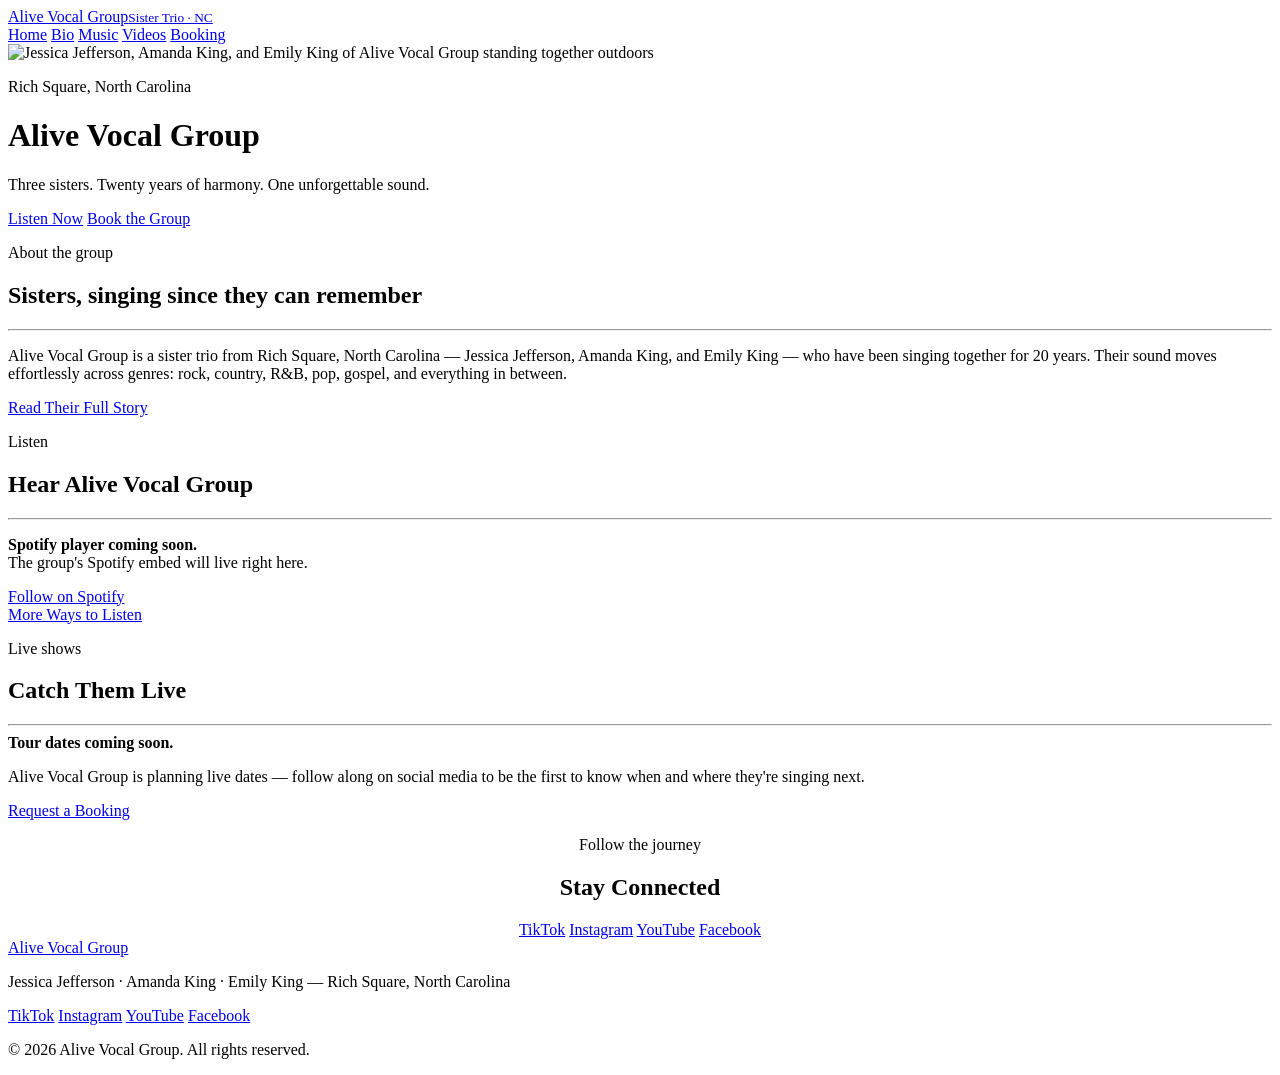
==== index.html @ 4a304983 "Initial site for Alive Vocal Group" ====
<!doctype html>
<html lang="en">
<head>
  <meta charset="utf-8" />
  <meta name="viewport" content="width=device-width, initial-scale=1, viewport-fit=cover" />
  <meta name="description" content="Alive Vocal Group — a sister trio from Rich Square, North Carolina. Jessica Jefferson, Amanda King, and Emily King. Rock, country, R&B, pop, gospel and more." />
  <meta name="theme-color" content="#17100c" />
  <link rel="icon" type="image/svg+xml" href="favicon.svg" />
  <title>Alive Vocal Group — Sister Trio | Rich Square, NC</title>
  <link rel="stylesheet" href="styles.css" />
</head>
<body>
  <header class="site-header">
    <div class="header-inner">
      <a class="brand" href="index.html">Alive Vocal Group<small>Sister Trio · NC</small></a>
      <nav class="main-nav" aria-label="Main">
        <a href="index.html" aria-current="page">Home</a>
        <a href="bio.html">Bio</a>
        <a href="music.html">Music</a>
        <a href="videos.html">Videos</a>
        <a href="contact.html">Booking</a>
      </nav>
    </div>
  </header>

  <main>
    <div class="hero">
      <img class="hero-photo" src="images/alive-vocal-group-1.jpg" alt="Jessica Jefferson, Amanda King, and Emily King of Alive Vocal Group standing together outdoors" />
      <div class="hero-content">
        <p class="kicker">Rich Square, North Carolina</p>
        <h1>Alive <span class="gold">Vocal Group</span></h1>
        <p class="tagline">Three sisters. Twenty years of harmony. One unforgettable sound.</p>
        <div class="btn-row">
          <a class="btn solid" href="music.html"><span class="dot"></span>Listen Now</a>
          <a class="btn" href="contact.html">Book the Group</a>
        </div>
      </div>
    </div>

    <section class="block">
      <div class="wrap">
        <p class="kicker">About the group</p>
        <h2 class="section-title">Sisters, singing since they can remember</h2>
        <hr class="divider" />
        <p class="lede">Alive Vocal Group is a sister trio from Rich Square, North Carolina — Jessica Jefferson, Amanda King, and Emily King — who have been singing together for 20 years. Their sound moves effortlessly across genres: rock, country, R&amp;B, pop, gospel, and everything in between.</p>
        <div class="btn-row">
          <a class="btn" href="bio.html">Read Their Full Story</a>
        </div>
      </div>
    </section>

    <section class="block">
      <div class="wrap">
        <p class="kicker">Listen</p>
        <h2 class="section-title">Hear Alive Vocal Group</h2>
        <hr class="divider" />
        <div class="embed-shell">
          <!-- SPOTIFY-EMBED: paste the Spotify artist/playlist iframe embed code here when the artist URL is available -->
          <p><strong style="color:var(--ink)">Spotify player coming soon.</strong><br />The group's Spotify embed will live right here.</p>
          <a class="btn solid" href="https://open.spotify.com/" target="_blank" rel="noopener">Follow on Spotify</a>
        </div>
        <div class="btn-row">
          <a class="btn ghost" href="music.html">More Ways to Listen</a>
        </div>
      </div>
    </section>

    <section class="block">
      <div class="wrap">
        <p class="kicker">Live shows</p>
        <h2 class="section-title">Catch Them Live</h2>
        <hr class="divider" />
        <div class="card">
          <p style="margin-top:0"><strong>Tour dates coming soon.</strong></p>
          <p class="lede" style="font-size:1rem">Alive Vocal Group is planning live dates — follow along on social media to be the first to know when and where they're singing next.</p>
          <div class="btn-row">
            <a class="btn" href="contact.html">Request a Booking</a>
          </div>
        </div>
      </div>
    </section>

    <section class="block">
      <div class="wrap" style="text-align:center">
        <p class="kicker">Follow the journey</p>
        <h2 class="section-title">Stay Connected</h2>
        <div class="btn-row" style="justify-content:center">
          <a class="btn" href="https://www.tiktok.com/@alivevocalgroup" target="_blank" rel="noopener">TikTok</a>
          <a class="btn" href="https://www.instagram.com/alivevocalgroup" target="_blank" rel="noopener">Instagram</a>
          <a class="btn" href="https://www.youtube.com/@alivevocalgroup" target="_blank" rel="noopener">YouTube</a>
          <a class="btn" href="https://www.facebook.com/alivevocalgroup" target="_blank" rel="noopener">Facebook</a>
        </div>
      </div>
    </section>
  </main>

  <footer class="site-footer">
    <div class="footer-inner">
      <a class="brand" href="index.html">Alive Vocal Group</a>
      <p>Jessica Jefferson · Amanda King · Emily King — Rich Square, North Carolina</p>
      <div class="btn-row">
        <a class="btn ghost" href="https://www.tiktok.com/@alivevocalgroup" target="_blank" rel="noopener">TikTok</a>
        <a class="btn ghost" href="https://www.instagram.com/alivevocalgroup" target="_blank" rel="noopener">Instagram</a>
        <a class="btn ghost" href="https://www.youtube.com/@alivevocalgroup" target="_blank" rel="noopener">YouTube</a>
        <a class="btn ghost" href="https://www.facebook.com/alivevocalgroup" target="_blank" rel="noopener">Facebook</a>
      </div>
      <p>© 2026 Alive Vocal Group. All rights reserved.</p>
    </div>
  </footer>
</body>
</html>
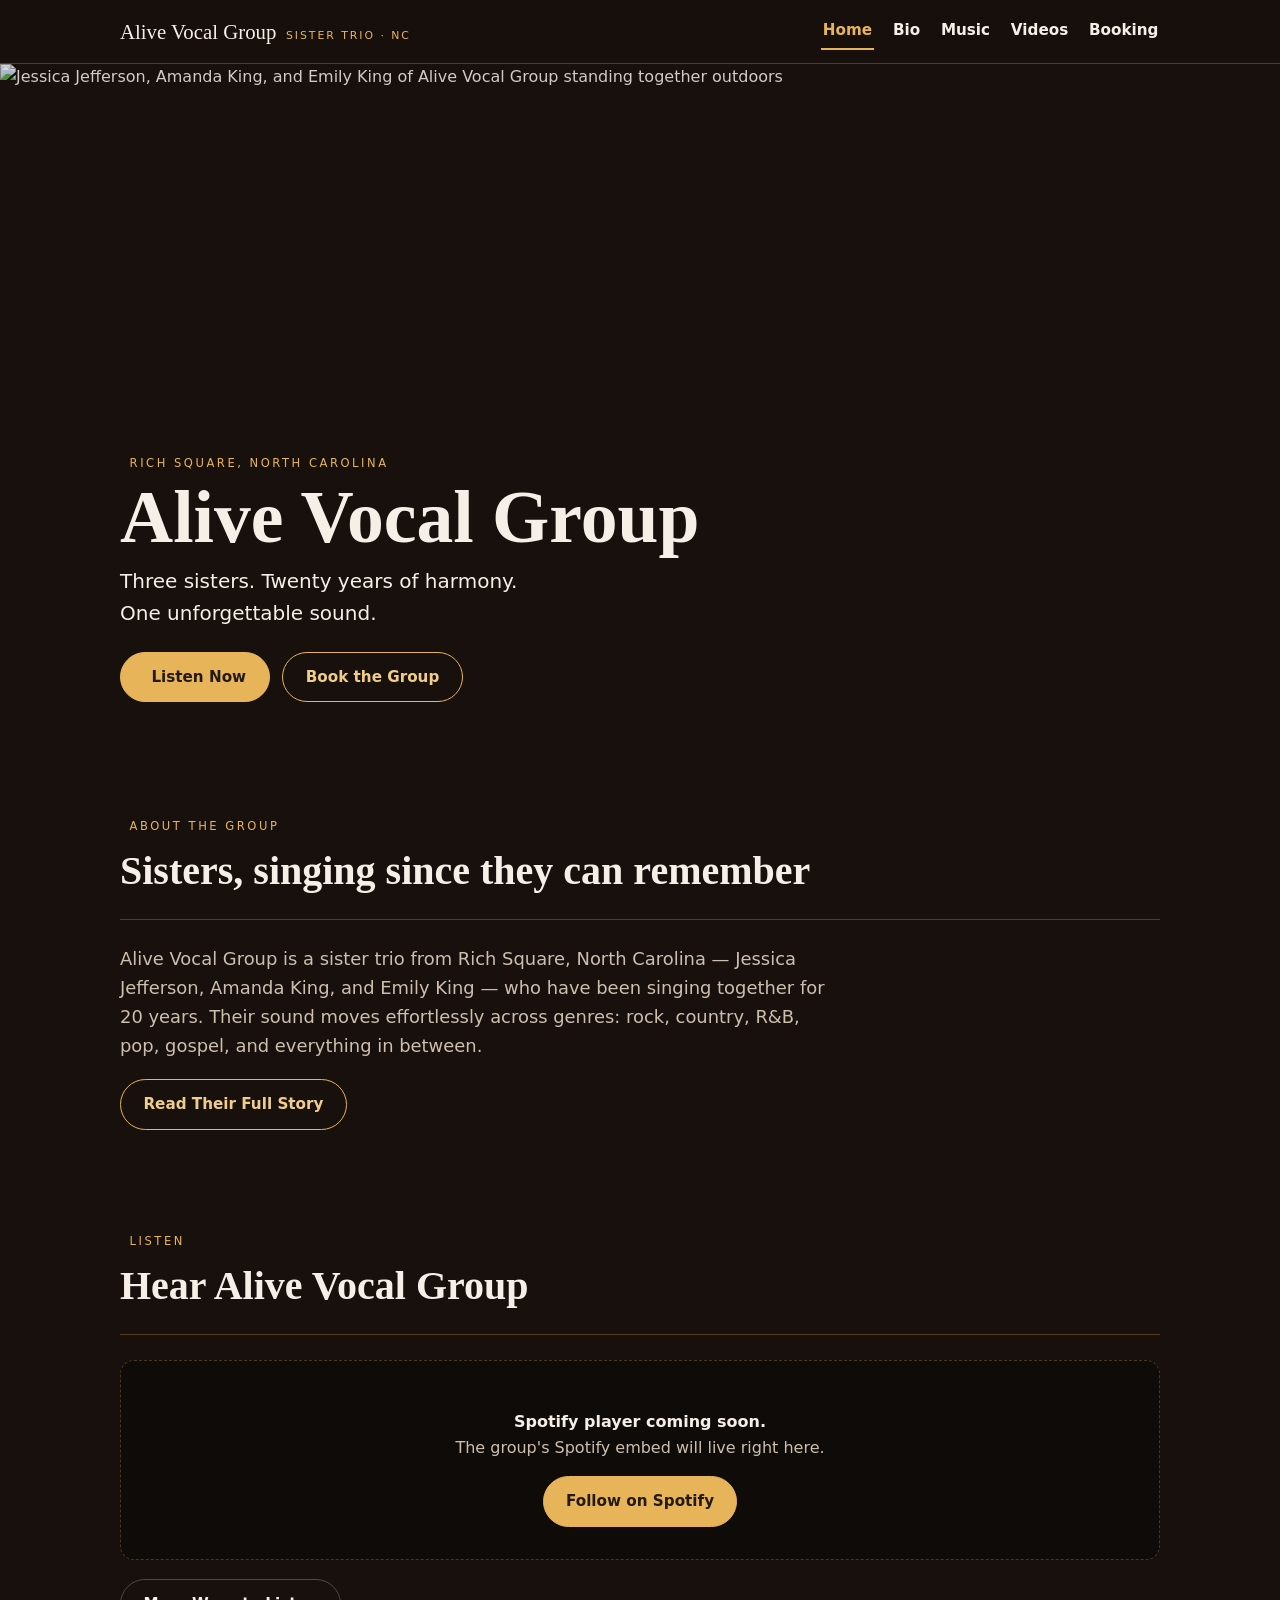
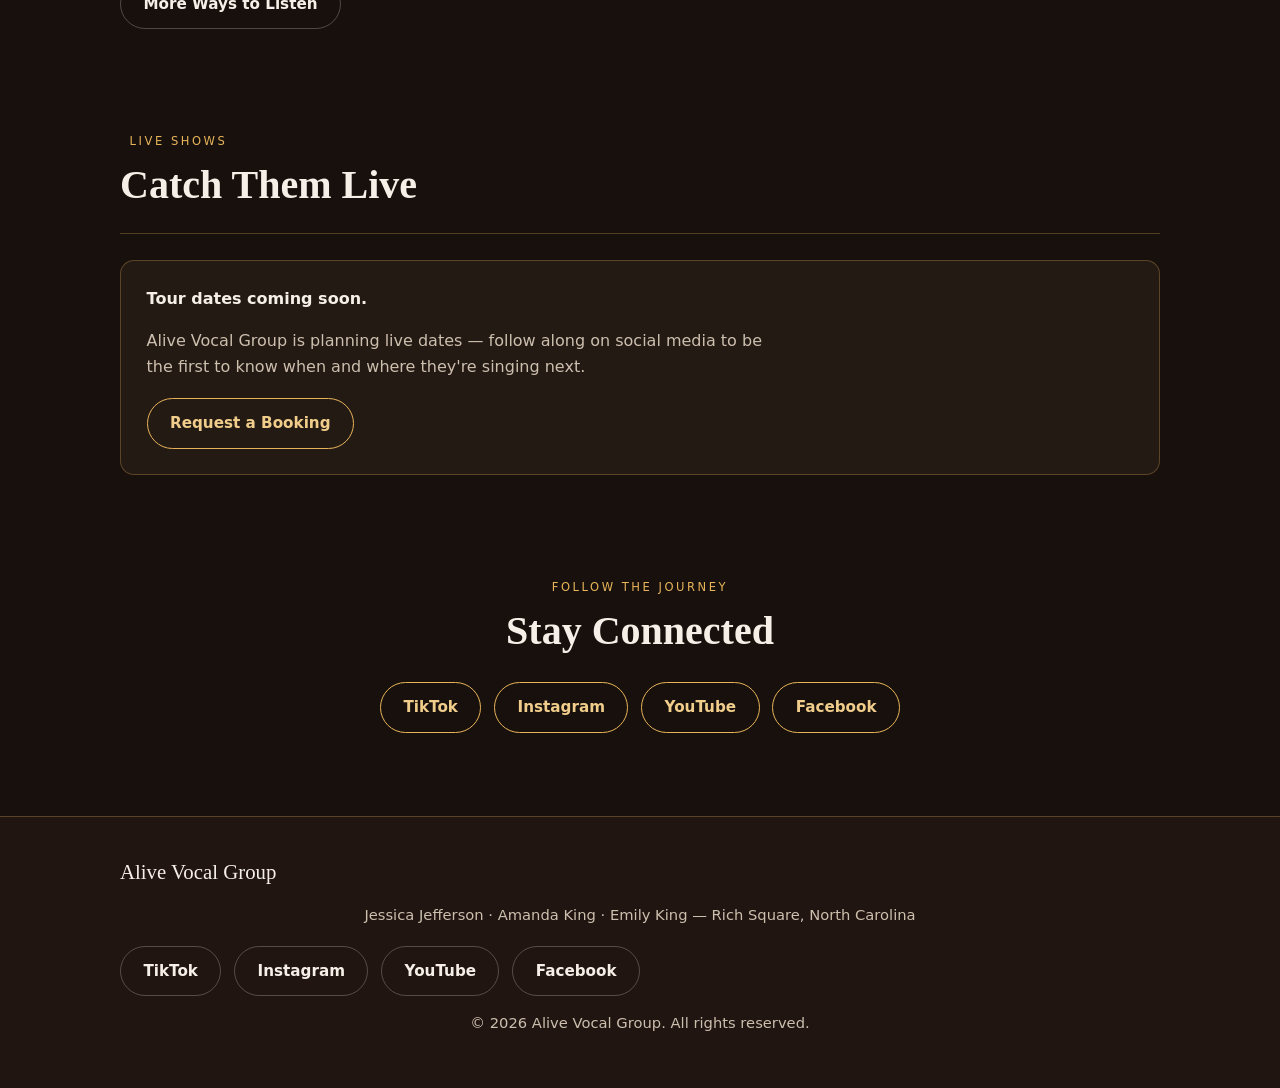
==== commit 2a693da8: "Point hero photo at uploaded file" ====
--- a/index.html
+++ b/index.html
@@ -25,7 +25,7 @@
 
   <main>
     <div class="hero">
-      <img class="hero-photo" src="images/alive-vocal-group-1.jpg" alt="Jessica Jefferson, Amanda King, and Emily King of Alive Vocal Group standing together outdoors" />
+      <img class="hero-photo" src="20251002_134854.jpg" alt="Jessica Jefferson, Amanda King, and Emily King of Alive Vocal Group standing together outdoors" />
       <div class="hero-content">
         <p class="kicker">Rich Square, North Carolina</p>
         <h1>Alive <span class="gold">Vocal Group</span></h1>
--- a/styles.css
+++ b/styles.css
@@ -0,0 +1,70 @@
+:root{
+  --bg:#17100c; --bg2:#201511; --ink:#f6efe7; --muted:#cdbfae;
+  --gold:#e8b45a; --gold-soft:#f0cd8a; --line:rgba(232,180,90,.28);
+  --card:#241a14; --serif:Georgia,'Times New Roman',serif;
+}
+*{box-sizing:border-box}
+html{scroll-behavior:smooth}
+body{
+  margin:0; background:var(--bg); color:var(--ink);
+  font-family:system-ui,-apple-system,'Segoe UI',Roboto,sans-serif;
+  line-height:1.6; -webkit-text-size-adjust:100%;
+}
+img{max-width:100%;display:block}
+a{color:var(--gold-soft)}
+.wrap{max-width:1080px;margin:0 auto;padding:0 20px}
+.block{padding:3.2rem 0}
+.kicker{color:var(--gold);letter-spacing:.22em;text-transform:uppercase;font-size:.72rem;margin:0 0.6rem}
+.section-title{font-family:var(--serif);font-size:clamp(1.7rem,3.4vw,2.5rem);margin:.2rem 0 1rem;font-weight:600}
+.page-title{font-family:var(--serif);font-size:clamp(2rem,4.5vw,3rem);margin:.2rem 0 1rem}
+.lede{color:var(--muted);font-size:1.12rem;max-width:62ch}
+.divider{border:0;border-top:1px solid var(--line);margin:0 0 1.6rem}
+.serif{font-family:var(--serif)}
+
+.site-header{position:sticky;top:0;z-index:50;background:rgba(23,16,12,.92);backdrop-filter:blur(8px);border-bottom:1px solid var(--line)}
+.header-inner{max-width:1080px;margin:0 auto;padding:.8rem 20px;display:flex;align-items:center;justify-content:space-between;gap:1rem;flex-wrap:wrap}
+.brand{font-family:var(--serif);font-size:1.3rem;color:var(--ink);text-decoration:none;display:flex;align-items:baseline;gap:.6rem}
+.brand small{font-family:system-ui,sans-serif;font-size:.68rem;letter-spacing:.18em;text-transform:uppercase;color:var(--gold)}
+.main-nav{display:flex;gap:1.1rem;flex-wrap:wrap}
+.main-nav a{color:var(--ink);text-decoration:none;font-weight:600;font-size:.95rem;padding:.35rem.1rem;border-bottom:2px solid transparent}
+.main-nav a[aria-current="page"]{color:var(--gold);border-bottom-color:var(--gold)}
+.main-nav a:hover{color:var(--gold)}
+
+.hero{position:relative;min-height:78vh;display:flex;align-items:flex-end;overflow:hidden}
+.hero-photo{position:absolute;inset:0;width:100%;height:100%;object-fit:cover}
+.hero::after{content:"";position:absolute;inset:0;background:linear-gradient(180deg,rgba(23,16,12,.15) 0%,rgba(23,16,12,.55) 55%,var(--bg) 100%)}
+.hero-content{position:relative;z-index:1;max-width:1080px;margin:0 auto;padding:4rem 20px;width:100%}
+.hero h1{font-family:var(--serif);font-size:clamp(2.6rem,7vw,4.6rem);margin:.4rem 0;line-height:1.05}
+.hero h1.gold{color:var(--gold)}
+.tagline{font-size:1.25rem;color:var(--ink);max-width:34ch;margin:.6rem 0 1.4rem}
+
+.btn-row{display:flex;gap:.8rem;flex-wrap:wrap;margin-top:1.2rem}
+.btn{display:inline-flex;align-items:center;gap:.5rem;padding:.75rem 1.4rem;border-radius:999px;border:1px solid var(--gold);color:var(--gold-soft);text-decoration:none;font-weight:700;background:transparent;cursor:pointer;font-size:.95rem}
+.btn:hover{background:rgba(232,180,90,.12)}
+.btn.solid{background:var(--gold);color:#241a14;border-color:var(--gold)}
+.btn.solid:hover{background:var(--gold-soft)}
+.btn.ghost{border-color:rgba(246,239,231,.25);color:var(--ink)}
+.btn.dot{width:.55em;height:.55em;border-radius:50%;background:#b3261e;display:inline-block}
+
+.card{background:var(--card);border:1px solid var(--line);border-radius:14px;padding:1.6rem}
+.embed-shell{background:#0f0b09;border:1px dashed var(--line);border-radius:14px;padding:2rem;text-align:center;color:var(--muted)}
+.grid-2{display:grid;grid-template-columns:1fr 1fr;gap:1.6rem}
+.grid-3{display:grid;grid-template-columns:repeat(3,1fr);gap:1.2rem}
+@media (max-width:760px){.grid-2,.grid-3{grid-template-columns:1fr}}
+
+.photo-frame img{border-radius:14px;border:1px solid var(--line);width:100%}
+.photo-frame figcaption{color:var(--muted);font-size:.85rem;text-align:center;padding:.6rem 0 0}
+.video-slot{aspect-ratio:16/9;background:#0f0b09;border:1px dashed var(--line);border-radius:14px;display:flex;align-items:center;justify-content:center;overflow:hidden}
+.video-slot.soon{text-align:center;color:var(--muted);padding:1rem;display:flex;flex-direction:column;gap:.4rem;align-items:center}
+.video-slot.note{font-size:2rem;color:var(--gold)}
+
+.booking{display:grid;gap:1rem}
+.field{display:grid;gap:.35rem}
+.field label{font-weight:700;font-size:.9rem}
+.field input,.field select,.field textarea{background:#0f0b09;border:1px solid var(--line);border-radius:10px;color:var(--ink);padding:.7rem.9rem;font-size:1rem;width:100%}
+.field textarea{min-height:130px;resize:vertical}
+.form-note{color:var(--muted);font-size:.88rem}
+
+.site-footer{border-top:1px solid var(--line);background:var(--bg2);margin-top:2rem}
+.footer-inner{max-width:1080px;margin:0 auto;padding:2.4rem 20px;text-align:center;color:var(--muted);font-size:.92rem}
+.footer-inner.brand{justify-content:center;margin-bottom:.4rem}
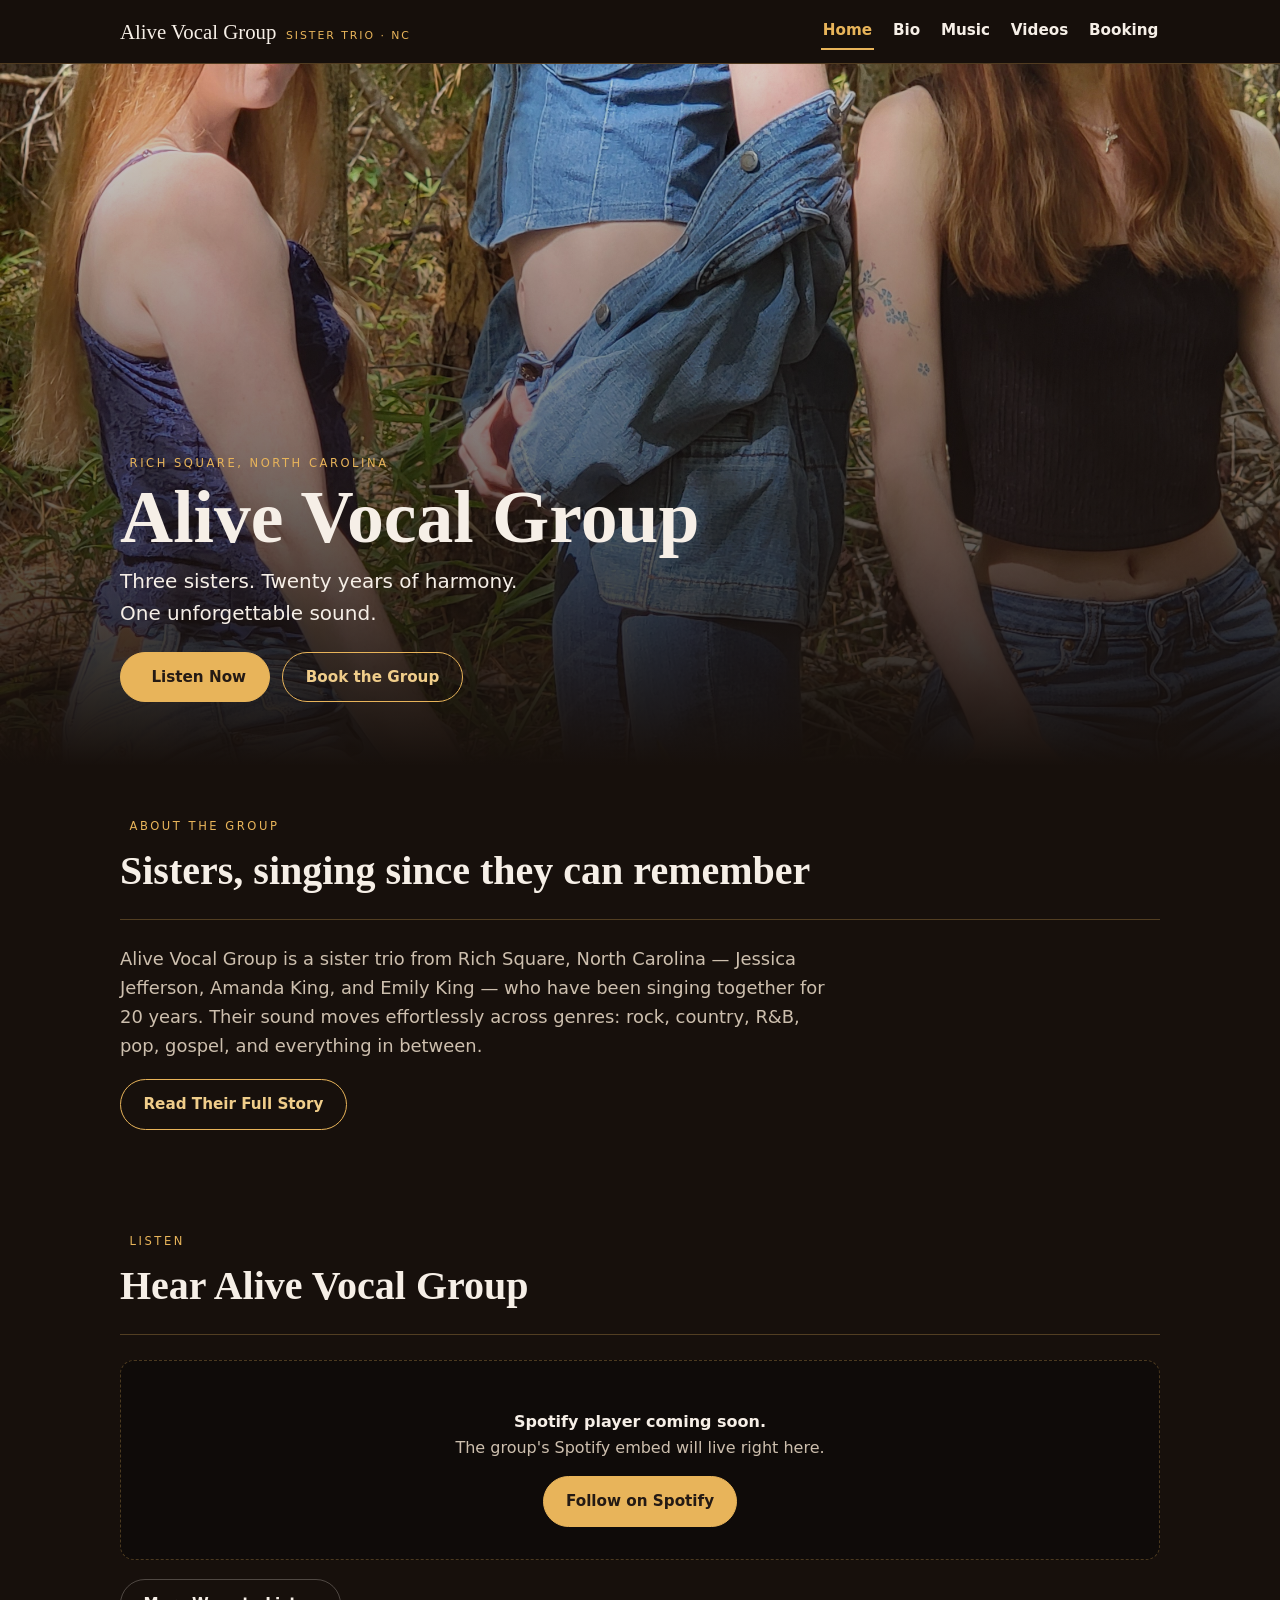
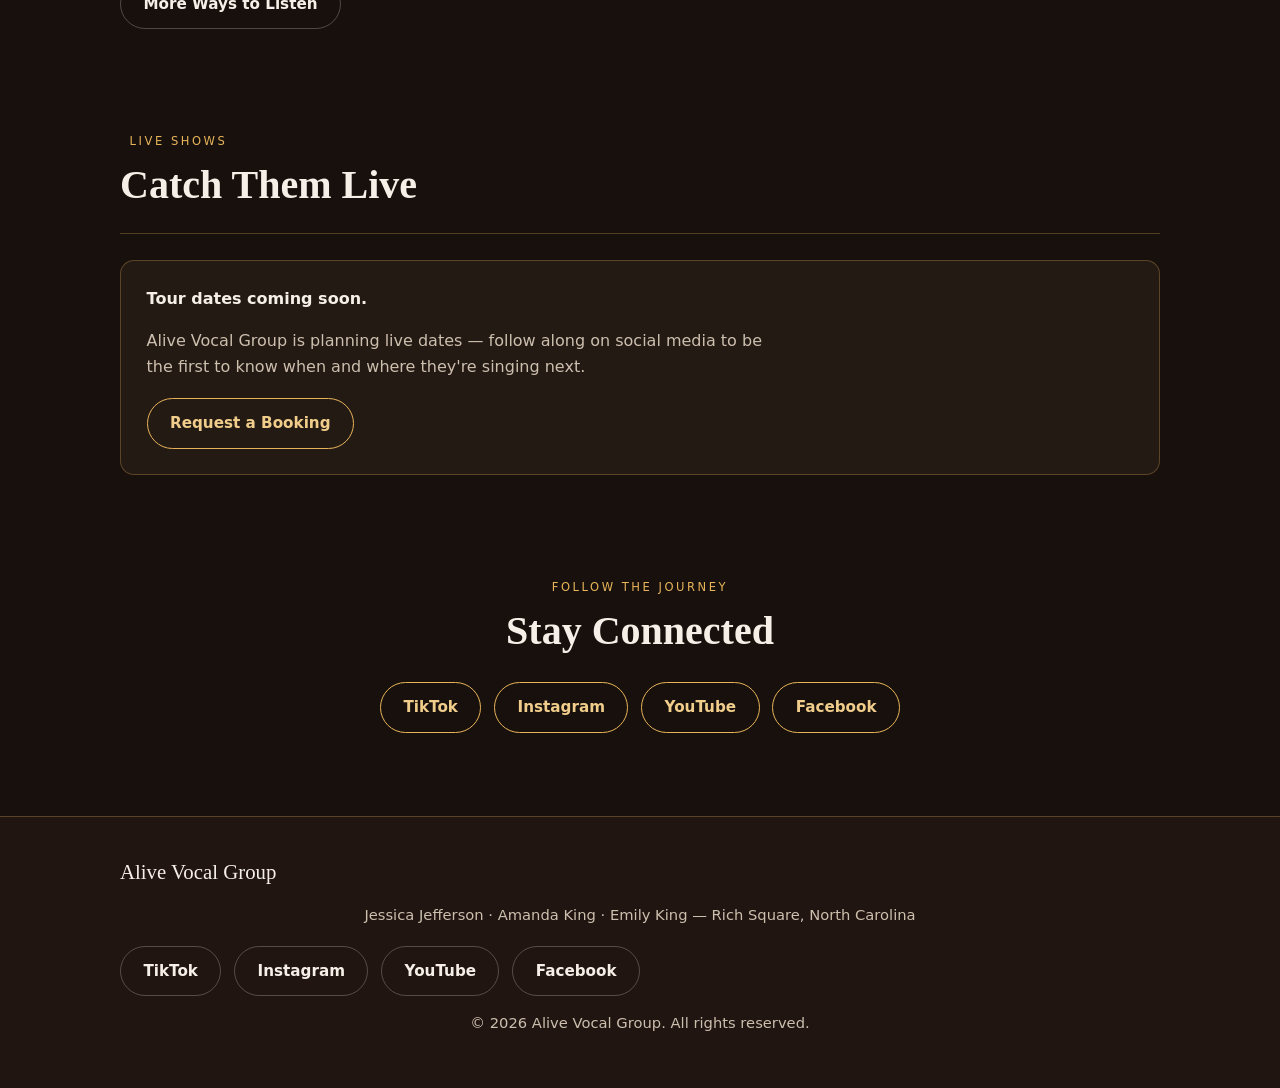
==== commit 636b0d79: "Use the working photo for the hero" ====
--- a/index.html
+++ b/index.html
@@ -25,7 +25,7 @@
 
   <main>
     <div class="hero">
-      <img class="hero-photo" src="20251002_134854.jpg" alt="Jessica Jefferson, Amanda King, and Emily King of Alive Vocal Group standing together outdoors" />
+      <img class="hero-photo" src="20251002_135646.jpg" alt="Jessica Jefferson, Amanda King, and Emily King of Alive Vocal Group standing together outdoors" />
       <div class="hero-content">
         <p class="kicker">Rich Square, North Carolina</p>
         <h1>Alive <span class="gold">Vocal Group</span></h1>
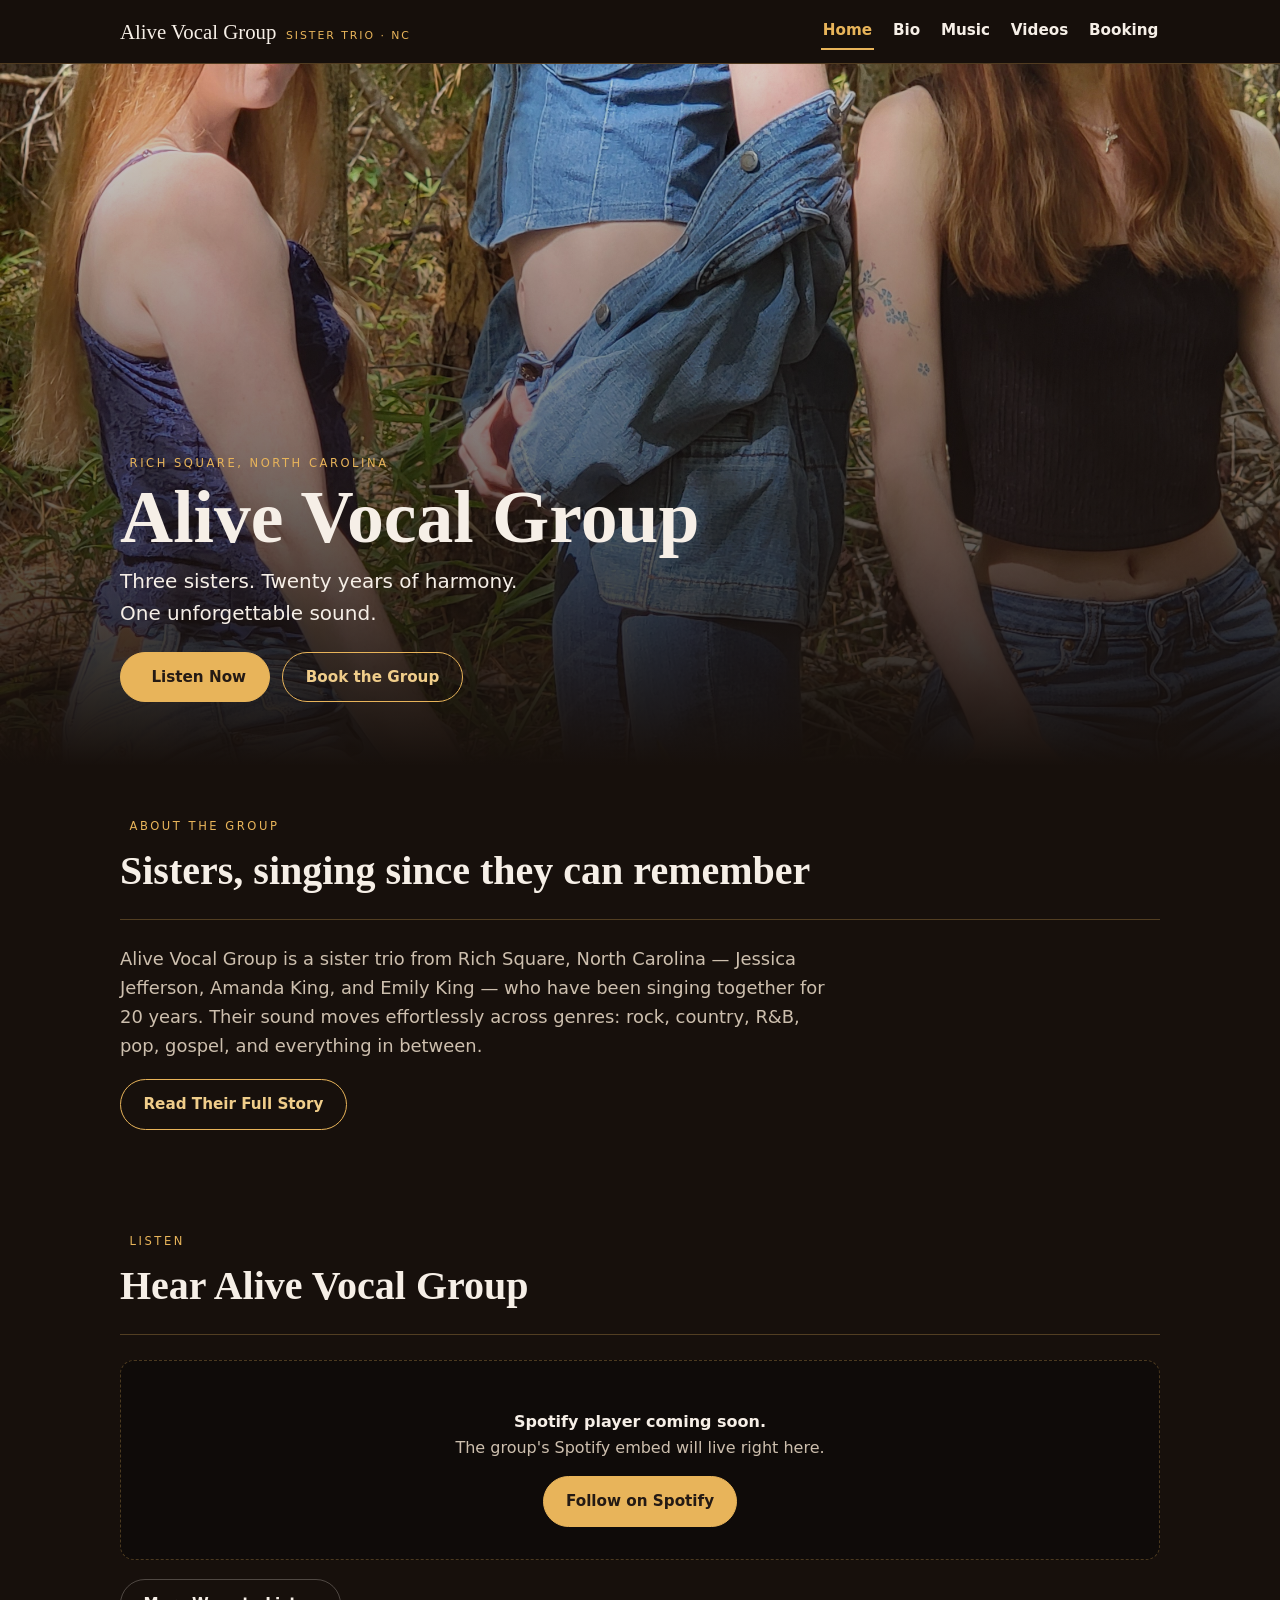
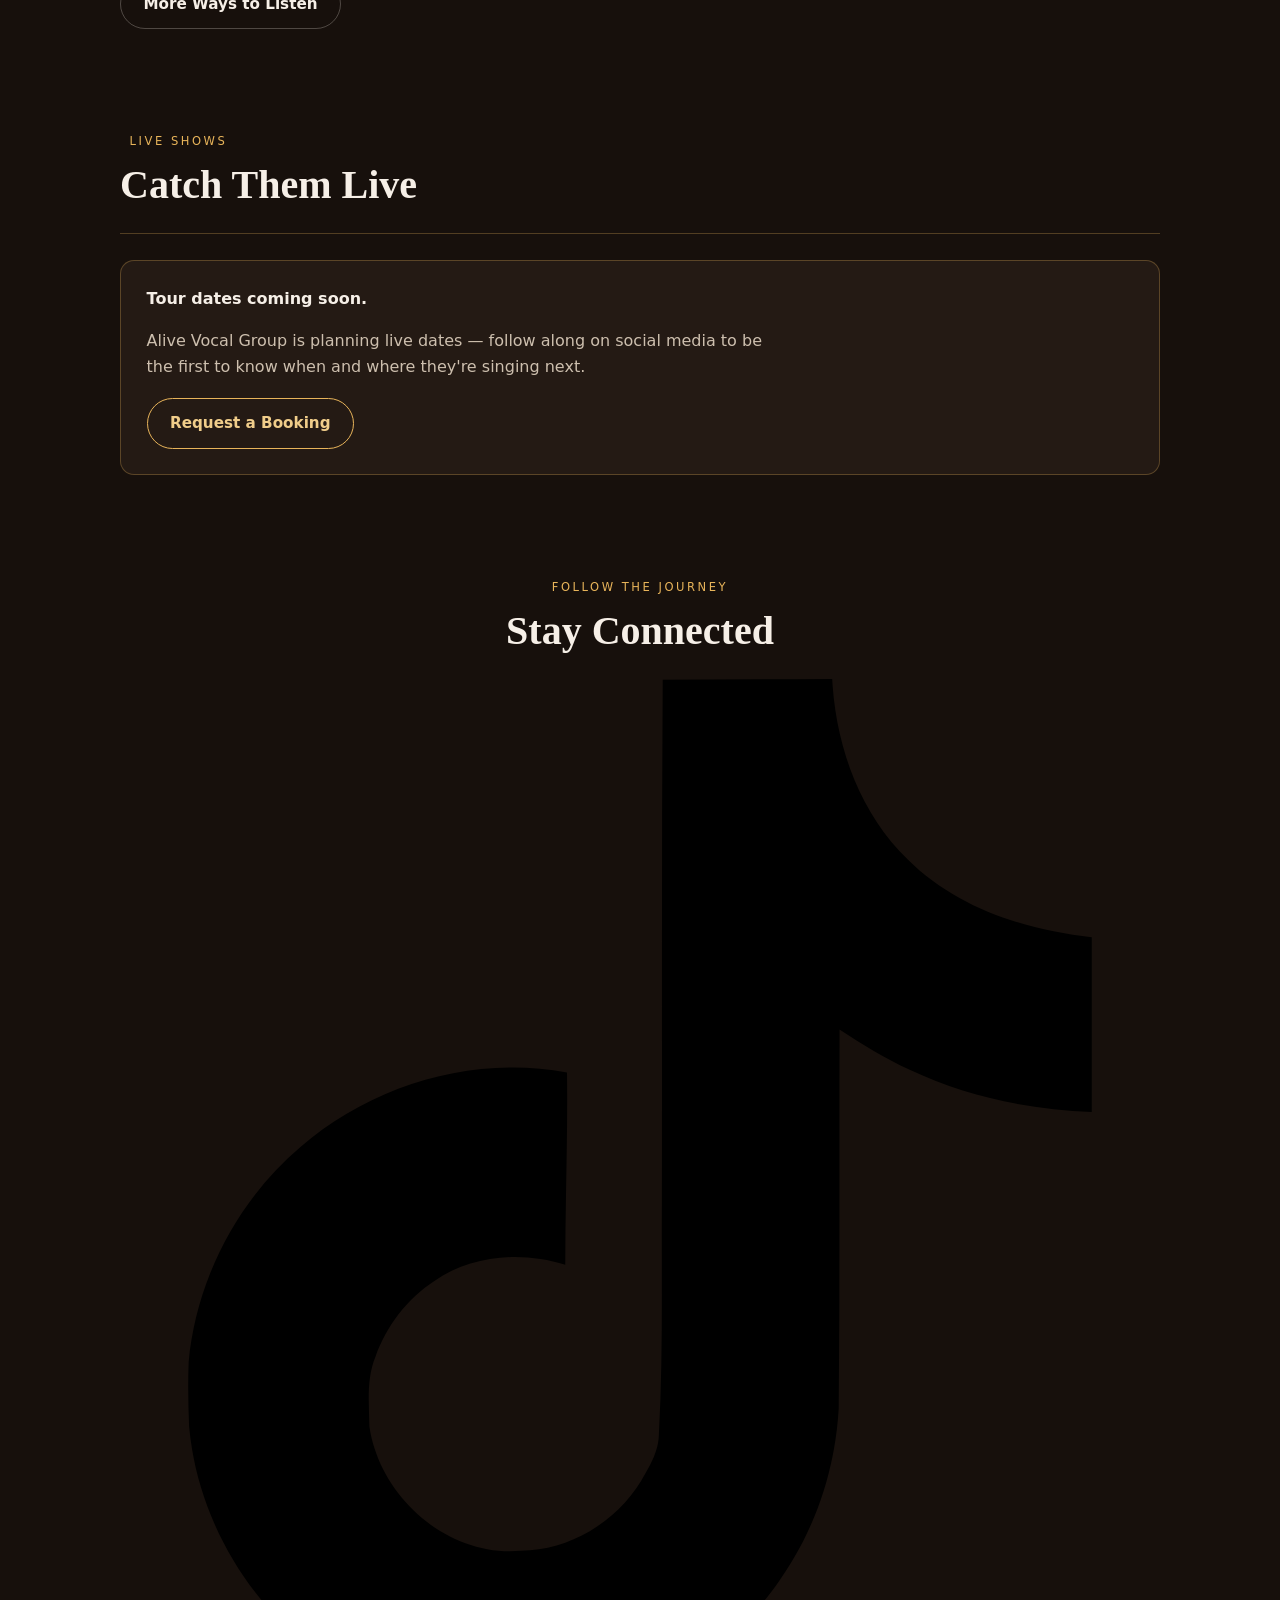
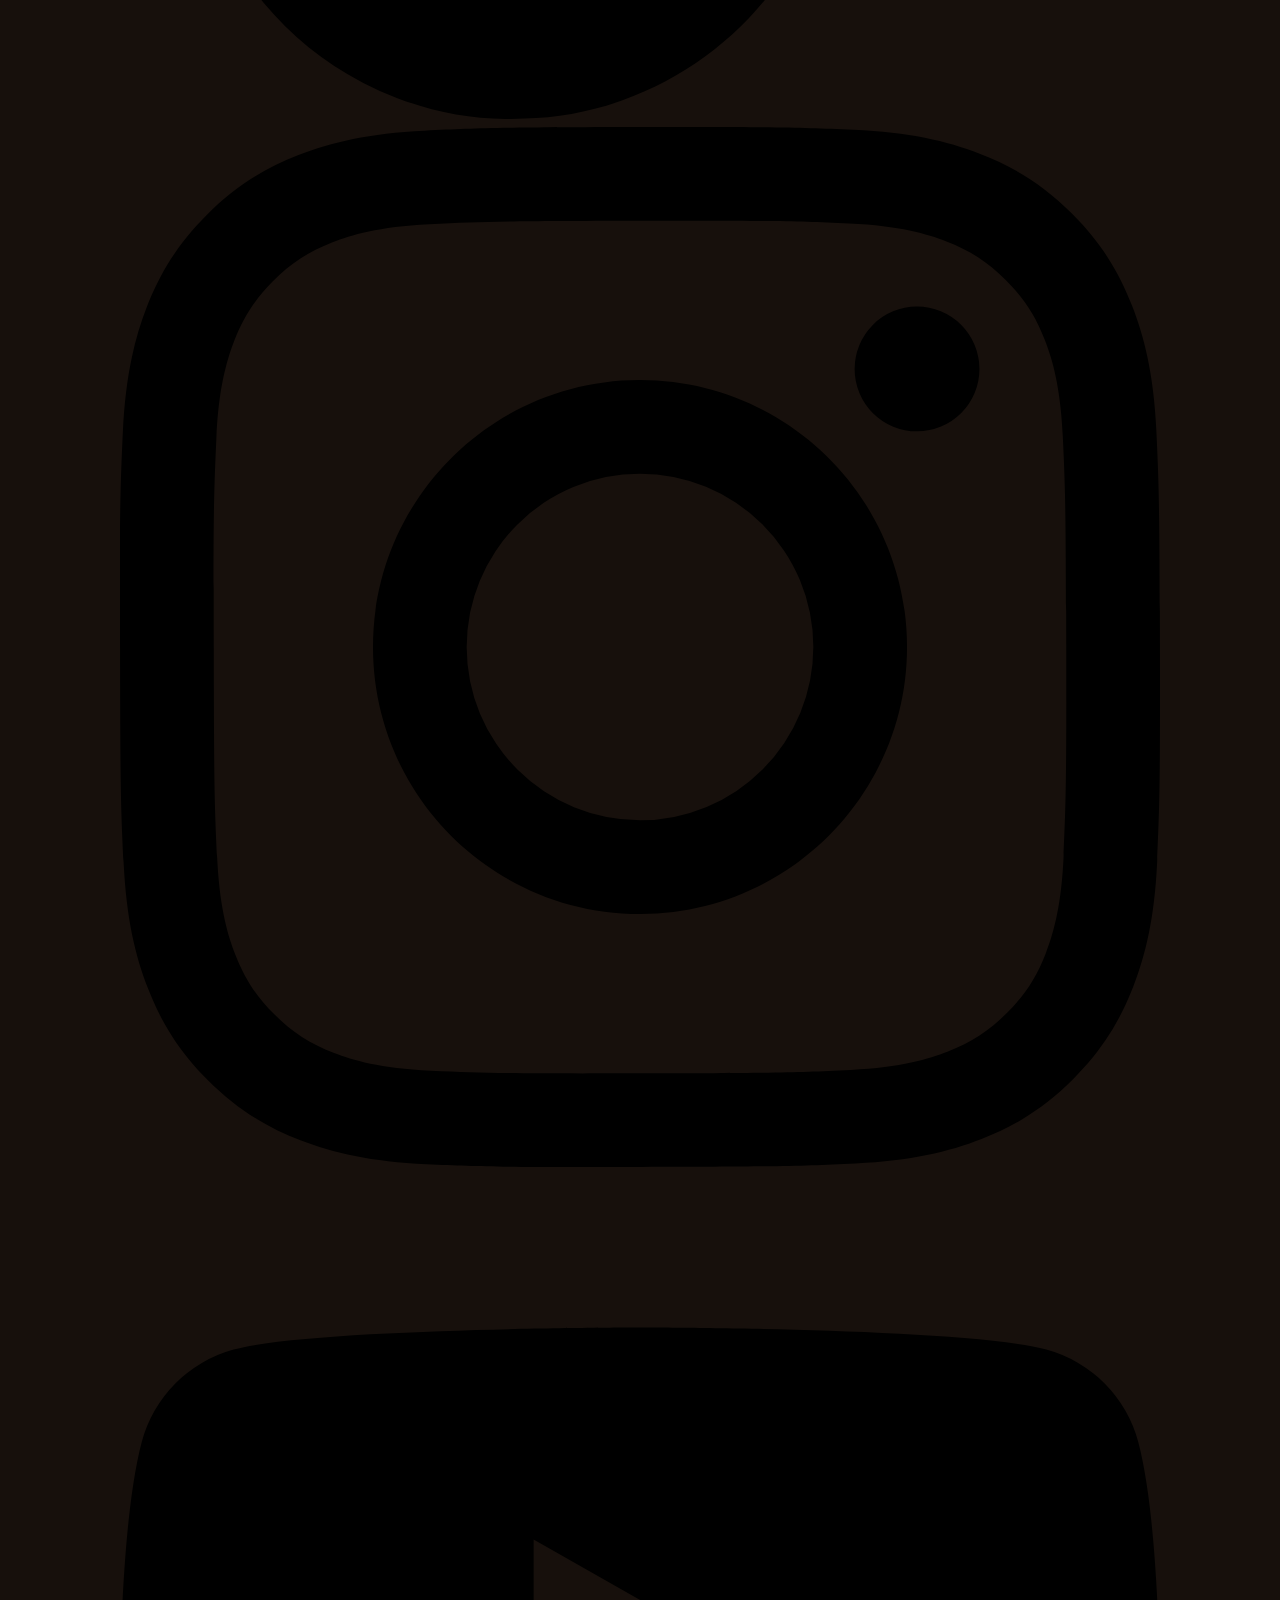
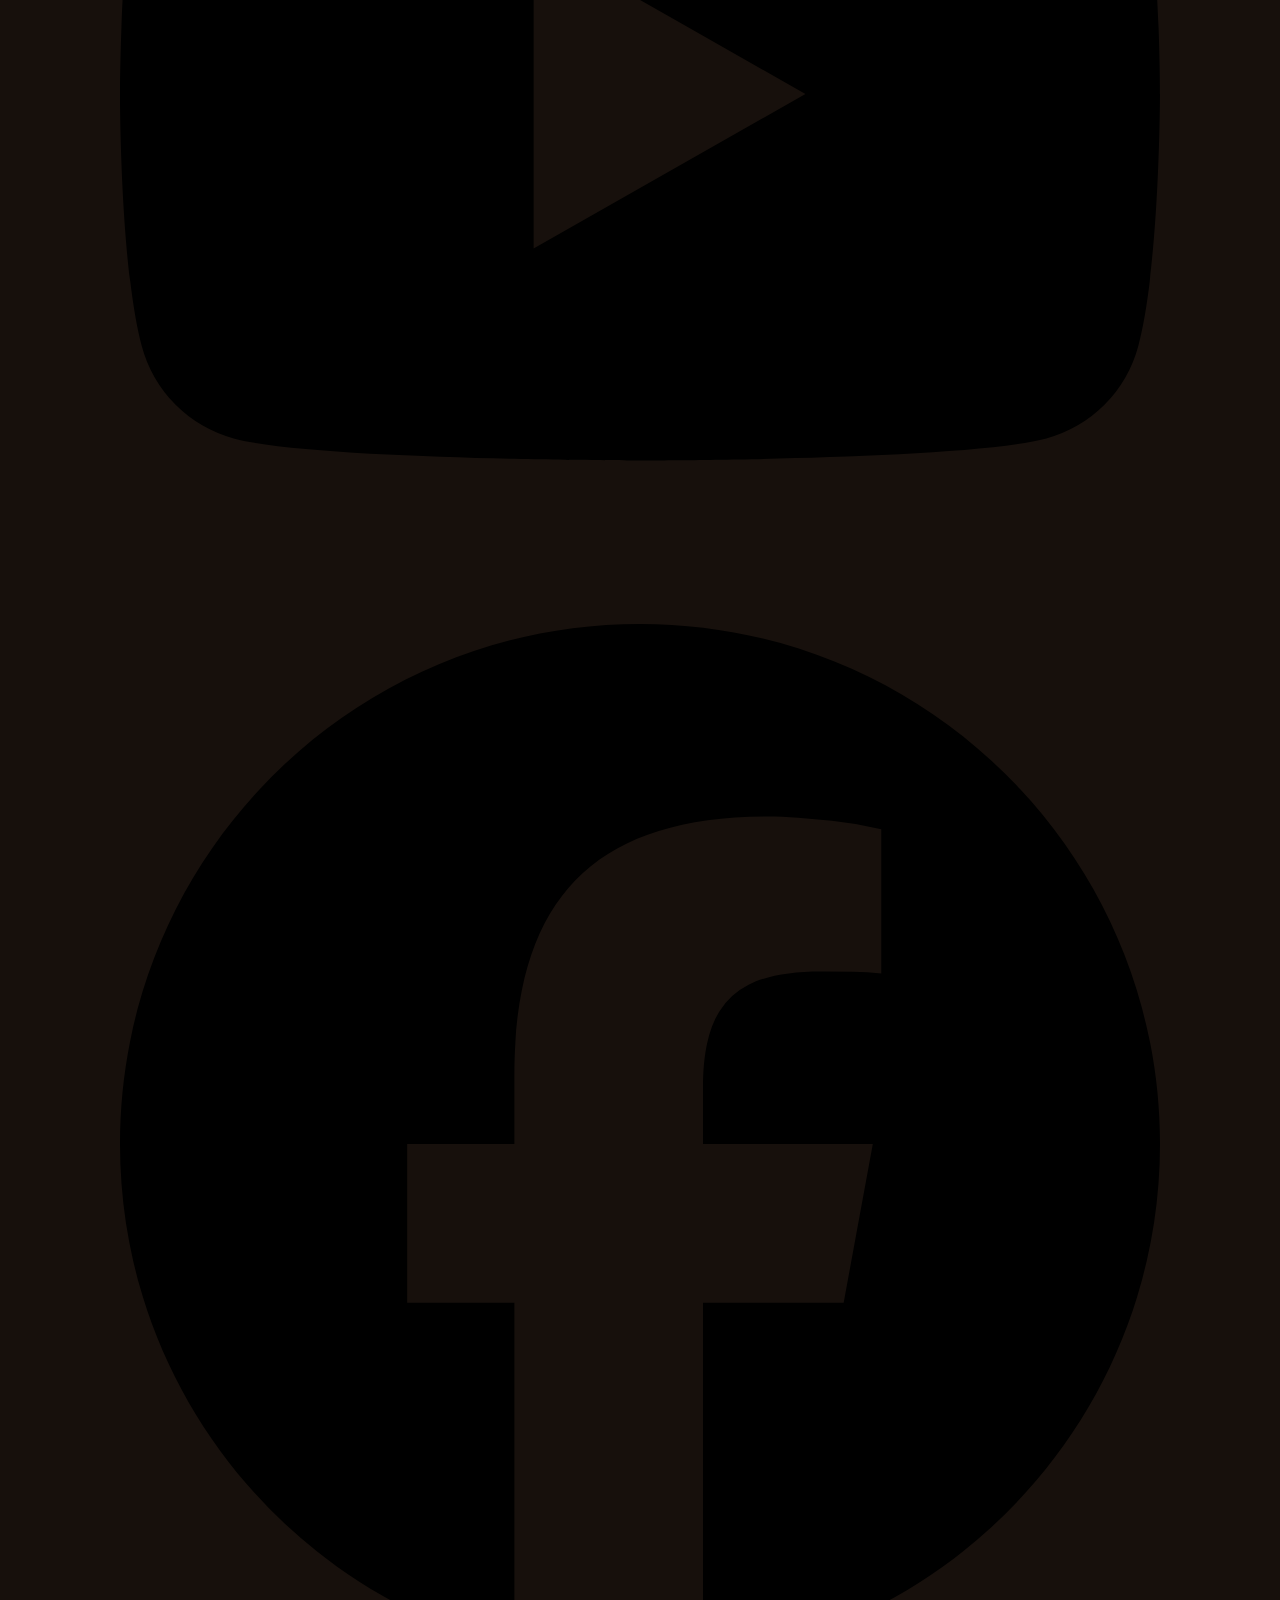
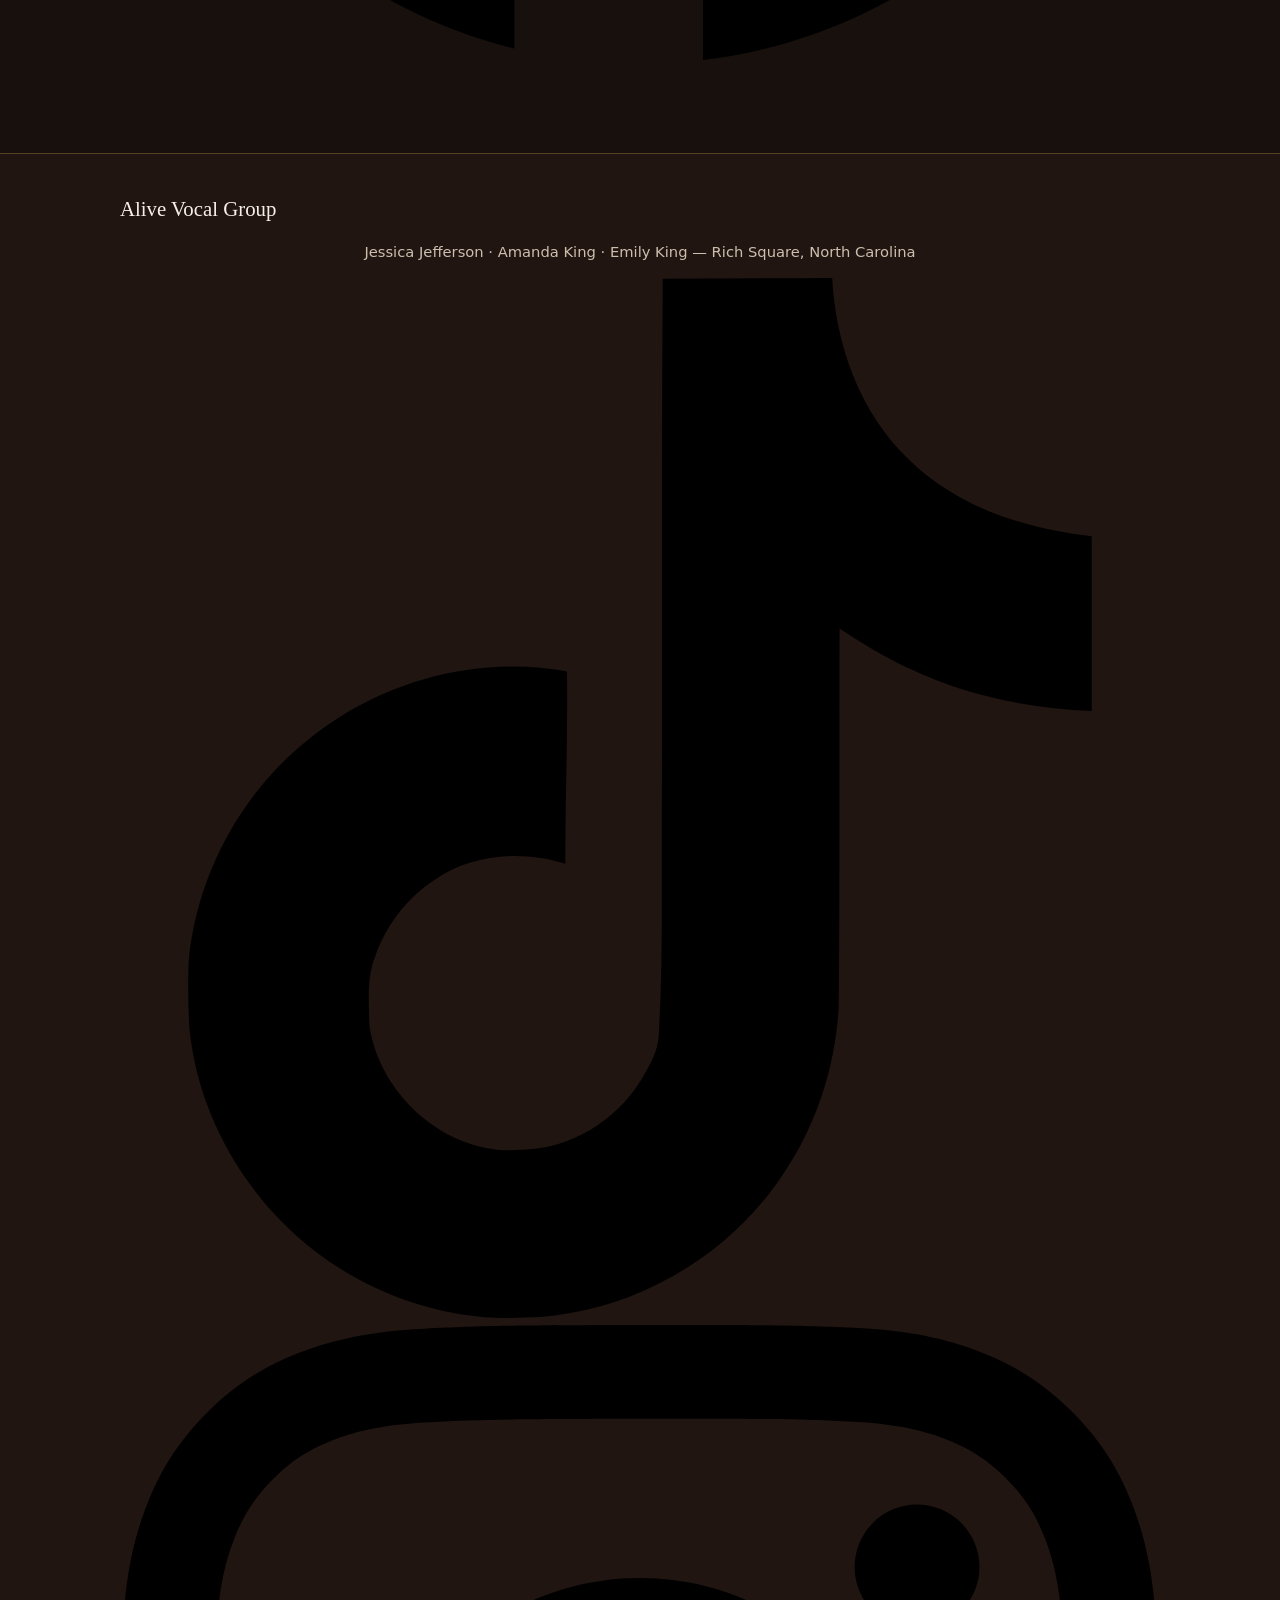
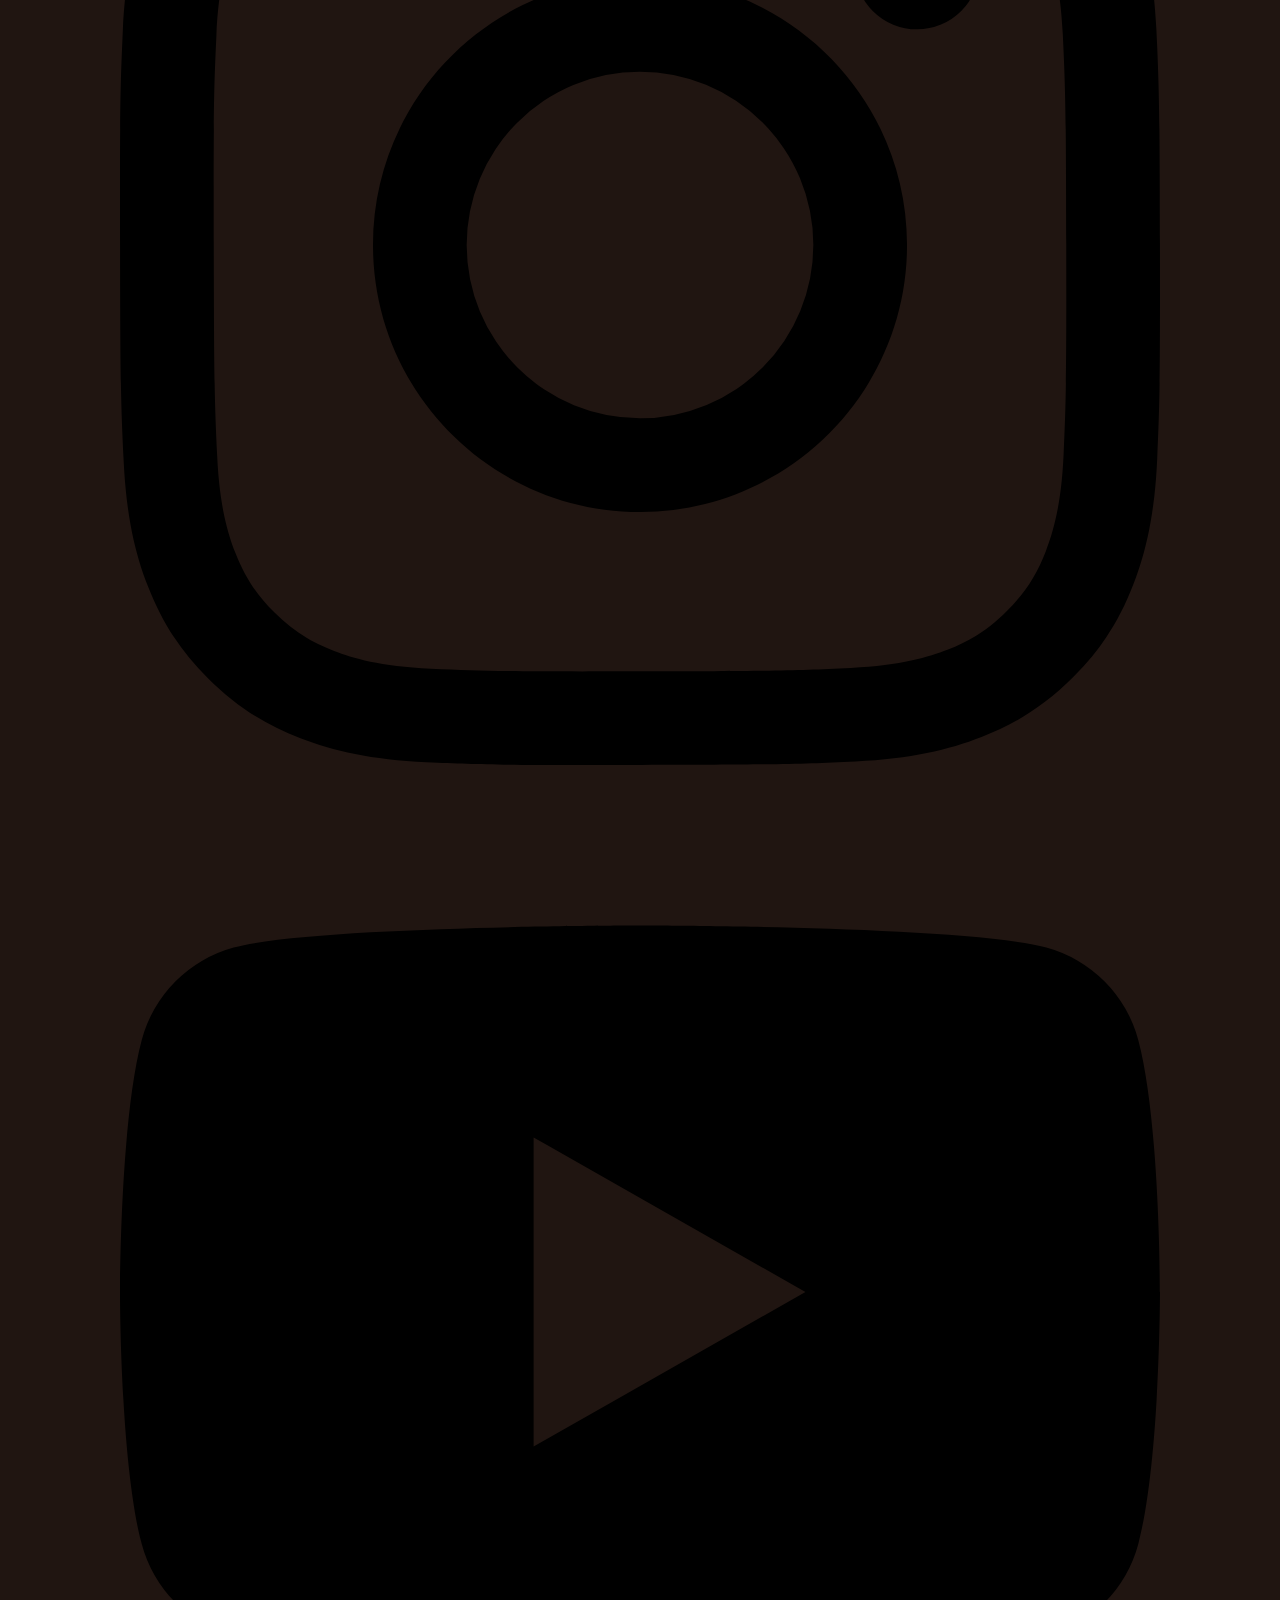
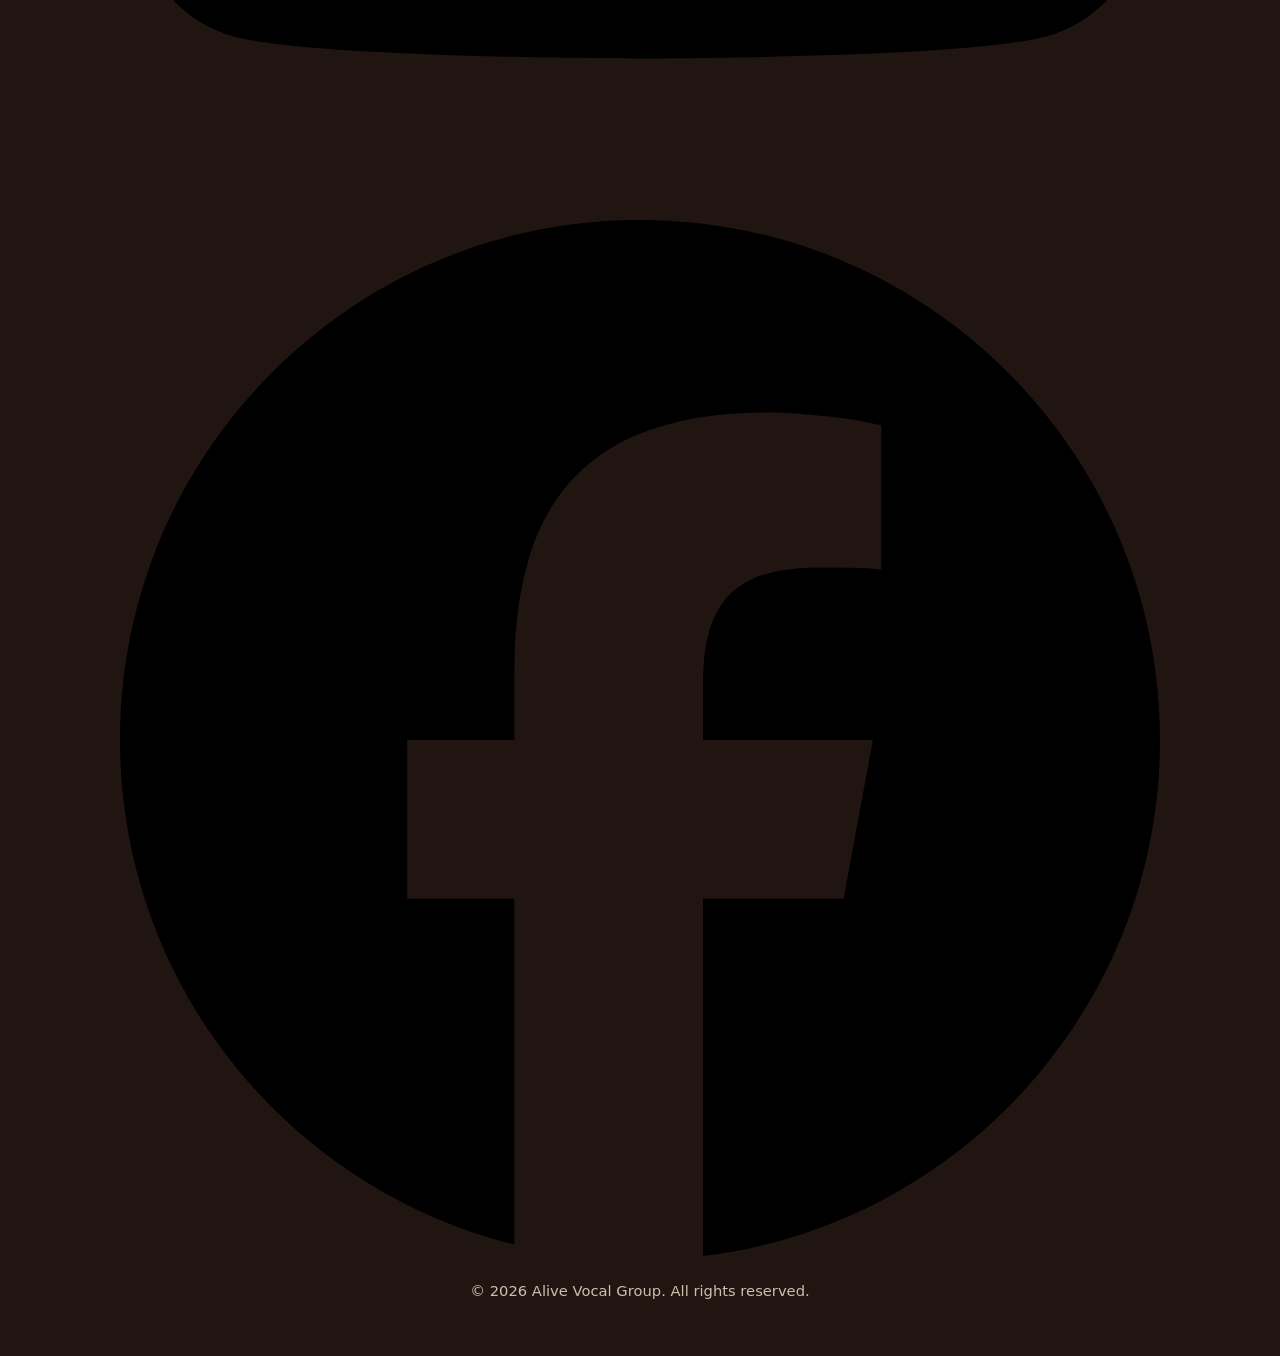
==== commit b4481be6: "Swap social buttons for brand icons" ====
--- a/index.html
+++ b/index.html
@@ -84,11 +84,11 @@
       <div class="wrap" style="text-align:center">
         <p class="kicker">Follow the journey</p>
         <h2 class="section-title">Stay Connected</h2>
-        <div class="btn-row" style="justify-content:center">
-          <a class="btn" href="https://www.tiktok.com/@alivevocalgroup" target="_blank" rel="noopener">TikTok</a>
-          <a class="btn" href="https://www.instagram.com/alivevocalgroup" target="_blank" rel="noopener">Instagram</a>
-          <a class="btn" href="https://www.youtube.com/@alivevocalgroup" target="_blank" rel="noopener">YouTube</a>
-          <a class="btn" href="https://www.facebook.com/alivevocalgroup" target="_blank" rel="noopener">Facebook</a>
+<div class="social-row" style="justify-content:center">
+          <a class="social-btn" href="https://www.tiktok.com/@realaliveband" target="_blank" rel="noopener" aria-label="TikTok" title="TikTok"><svg viewBox="0 0 24 24" aria-hidden="true"><path d="M12.525.02c1.31-.02 2.61-.01 3.91-.02.08 1.53.63 3.09 1.75 4.17 1.12 1.11 2.7 1.62 4.24 1.79v4.03c-1.44-.05-2.89-.35-4.2-.97-.57-.26-1.1-.59-1.62-.93-.01 2.92.01 5.84-.02 8.75-.08 1.4-.54 2.79-1.35 3.94-1.31 1.92-3.58 3.17-5.91 3.21-1.43.08-2.86-.31-4.08-1.03-2.02-1.19-3.44-3.37-3.65-5.71-.02-.5-.03-1-.01-1.49.18-1.9 1.12-3.72 2.58-4.96 1.66-1.44 3.98-2.13 6.15-1.72.02 1.48-.04 2.96-.04 4.44-.99-.32-2.15-.23-3.02.37-.63.41-1.11 1.04-1.36 1.75-.21.51-.15 1.07-.14 1.61.24 1.64 1.82 3.02 3.5 2.87 1.12-.01 2.19-.66 2.77-1.61.19-.33.4-.67.41-1.06.1-1.79.06-3.57.07-5.36.01-4.03-.01-8.05.02-12.07z"/></svg></a>
+          <a class="social-btn" href="https://www.instagram.com/alivebandofficial" target="_blank" rel="noopener" aria-label="Instagram" title="Instagram"><svg viewBox="0 0 24 24" aria-hidden="true"><path d="M7.0301.084c-1.2768.0602-2.1487.264-2.911.5634-.7888.3075-1.4575.72-2.1228 1.3877-.6652.6677-1.075 1.3368-1.3802 2.127-.2954.7638-.4956 1.6365-.552 2.914-.0564 1.2775-.0689 1.6882-.0626 4.947.0062 3.2586.0206 3.6671.0825 4.9473.061 1.2765.264 2.1482.5635 2.9107.308.7889.72 1.4573 1.388 2.1228.6679.6655 1.3365 1.0743 2.1285 1.38.7632.295 1.6361.4961 2.9134.552 1.2773.056 1.6884.069 4.9462.0627 3.2578-.0062 3.668-.0207 4.9478-.0814 1.28-.0607 2.147-.2652 2.9098-.5633.7889-.3086 1.4578-.72 2.1228-1.3881.665-.6682 1.0745-1.3378 1.3795-2.1284.2957-.7632.4966-1.636.552-2.9124.056-1.2809.0692-1.6898.063-4.948-.0063-3.2583-.021-3.6668-.0817-4.9465-.0607-1.2797-.264-2.1487-.5633-2.9117-.3084-.7889-.72-1.4568-1.3876-2.1228C21.2982 1.33 20.628.9208 19.8378.6165 19.074.321 18.2017.1197 16.9244.0645 15.6471.0093 15.236-.005 11.977.0014 8.718.0076 8.31.0215 7.0301.0839m.1402 21.6932c-1.17-.0509-1.8053-.2453-2.2287-.408-.5606-.216-.96-.4771-1.3819-.895-.422-.4178-.6811-.8186-.9-1.378-.1644-.4234-.3624-1.058-.4171-2.228-.0595-1.2645-.072-1.6442-.079-4.848-.007-3.2037.0053-3.583.0607-4.848.05-1.169.2456-1.805.408-2.2282.216-.5613.4762-.96.895-1.3816.4188-.4217.8184-.6814 1.3783-.9003.423-.1651 1.0575-.3614 2.227-.4171 1.2655-.06 1.6447-.072 4.848-.079 3.2033-.007 3.5835.005 4.8495.0608 1.169.0508 1.8053.2445 2.228.408.5608.216.96.4754 1.3816.895.4217.4194.6816.8176.9005 1.3787.1653.4217.3617 1.056.4169 2.2263.0602 1.2655.0739 1.645.0796 4.848.0058 3.203-.0055 3.5834-.061 4.848-.051 1.17-.245 1.8055-.408 2.2294-.216.5604-.4763.96-.8954 1.3814-.419.4215-.8181.6811-1.3783.9-.4224.1649-1.0577.3617-2.2262.4174-1.2656.0595-1.6448.072-4.8493.079-3.2045.007-3.5825-.006-4.848-.0608M16.953 5.5864A1.44 1.44 0 1 0 18.39 4.144a1.44 1.44 0 0 0-1.437 1.4424M5.8385 12.012c.0067 3.4032 2.7706 6.1557 6.173 6.1493 3.4026-.0065 6.157-2.7701 6.1506-6.1733-.0065-3.4032-2.771-6.1565-6.174-6.1498-3.403.0067-6.156 2.771-6.1496 6.1738M8 12.0077a4 4 0 1 1 4.008 3.9921A3.9996 3.9996 0 0 1 8 12.0077"/></svg></a>
+          <a class="social-btn" href="https://youtube.com/@realaliveband" target="_blank" rel="noopener" aria-label="YouTube" title="YouTube"><svg viewBox="0 0 24 24" aria-hidden="true"><path d="M23.498 6.186a3.016 3.016 0 0 0-2.122-2.136C19.505 3.545 12 3.545 12 3.545s-7.505 0-9.377.505A3.017 3.017 0 0 0 .502 6.186C0 8.07 0 12 0 12s0 3.93.502 5.814a3.016 3.016 0 0 0 2.122 2.136c1.871.505 9.376.505 9.376.505s7.505 0 9.377-.505a3.015 3.015 0 0 0 2.122-2.136C24 15.93 24 12 24 12s0-3.93-.502-5.814zM9.545 15.568V8.432L15.818 12l-6.273 3.568z"/></svg></a>
+          <a class="social-btn" href="https://www.facebook.com/alivemusicofficial" target="_blank" rel="noopener" aria-label="Facebook" title="Facebook"><svg viewBox="0 0 24 24" aria-hidden="true"><path d="M9.101 23.691v-7.98H6.627v-3.667h2.474v-1.58c0-4.085 1.848-5.978 5.858-5.978.401 0 .955.042 1.468.103a8.68 8.68 0 0 1 1.141.195v3.325a8.623 8.623 0 0 0-.653-.036 26.805 26.805 0 0 0-.733-.009c-.707 0-1.259.096-1.675.309a1.686 1.686 0 0 0-.679.622c-.258.42-.374.995-.374 1.752v1.297h3.919l-.386 2.103-.287 1.564h-3.246v8.245C19.396 23.238 24 18.179 24 12.044c0-6.627-5.373-12-12-12s-12 5.373-12 12c0 5.628 3.874 10.35 9.101 11.647Z"/></svg></a>
         </div>
       </div>
     </section>
@@ -98,12 +98,12 @@
     <div class="footer-inner">
       <a class="brand" href="index.html">Alive Vocal Group</a>
       <p>Jessica Jefferson · Amanda King · Emily King — Rich Square, North Carolina</p>
-      <div class="btn-row">
-        <a class="btn ghost" href="https://www.tiktok.com/@alivevocalgroup" target="_blank" rel="noopener">TikTok</a>
-        <a class="btn ghost" href="https://www.instagram.com/alivevocalgroup" target="_blank" rel="noopener">Instagram</a>
-        <a class="btn ghost" href="https://www.youtube.com/@alivevocalgroup" target="_blank" rel="noopener">YouTube</a>
-        <a class="btn ghost" href="https://www.facebook.com/alivevocalgroup" target="_blank" rel="noopener">Facebook</a>
-      </div>
+<div class="social-row" style="justify-content:center">
+          <a class="social-btn" href="https://www.tiktok.com/@realaliveband" target="_blank" rel="noopener" aria-label="TikTok" title="TikTok"><svg viewBox="0 0 24 24" aria-hidden="true"><path d="M12.525.02c1.31-.02 2.61-.01 3.91-.02.08 1.53.63 3.09 1.75 4.17 1.12 1.11 2.7 1.62 4.24 1.79v4.03c-1.44-.05-2.89-.35-4.2-.97-.57-.26-1.1-.59-1.62-.93-.01 2.92.01 5.84-.02 8.75-.08 1.4-.54 2.79-1.35 3.94-1.31 1.92-3.58 3.17-5.91 3.21-1.43.08-2.86-.31-4.08-1.03-2.02-1.19-3.44-3.37-3.65-5.71-.02-.5-.03-1-.01-1.49.18-1.9 1.12-3.72 2.58-4.96 1.66-1.44 3.98-2.13 6.15-1.72.02 1.48-.04 2.96-.04 4.44-.99-.32-2.15-.23-3.02.37-.63.41-1.11 1.04-1.36 1.75-.21.51-.15 1.07-.14 1.61.24 1.64 1.82 3.02 3.5 2.87 1.12-.01 2.19-.66 2.77-1.61.19-.33.4-.67.41-1.06.1-1.79.06-3.57.07-5.36.01-4.03-.01-8.05.02-12.07z"/></svg></a>
+          <a class="social-btn" href="https://www.instagram.com/alivebandofficial" target="_blank" rel="noopener" aria-label="Instagram" title="Instagram"><svg viewBox="0 0 24 24" aria-hidden="true"><path d="M7.0301.084c-1.2768.0602-2.1487.264-2.911.5634-.7888.3075-1.4575.72-2.1228 1.3877-.6652.6677-1.075 1.3368-1.3802 2.127-.2954.7638-.4956 1.6365-.552 2.914-.0564 1.2775-.0689 1.6882-.0626 4.947.0062 3.2586.0206 3.6671.0825 4.9473.061 1.2765.264 2.1482.5635 2.9107.308.7889.72 1.4573 1.388 2.1228.6679.6655 1.3365 1.0743 2.1285 1.38.7632.295 1.6361.4961 2.9134.552 1.2773.056 1.6884.069 4.9462.0627 3.2578-.0062 3.668-.0207 4.9478-.0814 1.28-.0607 2.147-.2652 2.9098-.5633.7889-.3086 1.4578-.72 2.1228-1.3881.665-.6682 1.0745-1.3378 1.3795-2.1284.2957-.7632.4966-1.636.552-2.9124.056-1.2809.0692-1.6898.063-4.948-.0063-3.2583-.021-3.6668-.0817-4.9465-.0607-1.2797-.264-2.1487-.5633-2.9117-.3084-.7889-.72-1.4568-1.3876-2.1228C21.2982 1.33 20.628.9208 19.8378.6165 19.074.321 18.2017.1197 16.9244.0645 15.6471.0093 15.236-.005 11.977.0014 8.718.0076 8.31.0215 7.0301.0839m.1402 21.6932c-1.17-.0509-1.8053-.2453-2.2287-.408-.5606-.216-.96-.4771-1.3819-.895-.422-.4178-.6811-.8186-.9-1.378-.1644-.4234-.3624-1.058-.4171-2.228-.0595-1.2645-.072-1.6442-.079-4.848-.007-3.2037.0053-3.583.0607-4.848.05-1.169.2456-1.805.408-2.2282.216-.5613.4762-.96.895-1.3816.4188-.4217.8184-.6814 1.3783-.9003.423-.1651 1.0575-.3614 2.227-.4171 1.2655-.06 1.6447-.072 4.848-.079 3.2033-.007 3.5835.005 4.8495.0608 1.169.0508 1.8053.2445 2.228.408.5608.216.96.4754 1.3816.895.4217.4194.6816.8176.9005 1.3787.1653.4217.3617 1.056.4169 2.2263.0602 1.2655.0739 1.645.0796 4.848.0058 3.203-.0055 3.5834-.061 4.848-.051 1.17-.245 1.8055-.408 2.2294-.216.5604-.4763.96-.8954 1.3814-.419.4215-.8181.6811-1.3783.9-.4224.1649-1.0577.3617-2.2262.4174-1.2656.0595-1.6448.072-4.8493.079-3.2045.007-3.5825-.006-4.848-.0608M16.953 5.5864A1.44 1.44 0 1 0 18.39 4.144a1.44 1.44 0 0 0-1.437 1.4424M5.8385 12.012c.0067 3.4032 2.7706 6.1557 6.173 6.1493 3.4026-.0065 6.157-2.7701 6.1506-6.1733-.0065-3.4032-2.771-6.1565-6.174-6.1498-3.403.0067-6.156 2.771-6.1496 6.1738M8 12.0077a4 4 0 1 1 4.008 3.9921A3.9996 3.9996 0 0 1 8 12.0077"/></svg></a>
+          <a class="social-btn" href="https://youtube.com/@realaliveband" target="_blank" rel="noopener" aria-label="YouTube" title="YouTube"><svg viewBox="0 0 24 24" aria-hidden="true"><path d="M23.498 6.186a3.016 3.016 0 0 0-2.122-2.136C19.505 3.545 12 3.545 12 3.545s-7.505 0-9.377.505A3.017 3.017 0 0 0 .502 6.186C0 8.07 0 12 0 12s0 3.93.502 5.814a3.016 3.016 0 0 0 2.122 2.136c1.871.505 9.376.505 9.376.505s7.505 0 9.377-.505a3.015 3.015 0 0 0 2.122-2.136C24 15.93 24 12 24 12s0-3.93-.502-5.814zM9.545 15.568V8.432L15.818 12l-6.273 3.568z"/></svg></a>
+          <a class="social-btn" href="https://www.facebook.com/alivemusicofficial" target="_blank" rel="noopener" aria-label="Facebook" title="Facebook"><svg viewBox="0 0 24 24" aria-hidden="true"><path d="M9.101 23.691v-7.98H6.627v-3.667h2.474v-1.58c0-4.085 1.848-5.978 5.858-5.978.401 0 .955.042 1.468.103a8.68 8.68 0 0 1 1.141.195v3.325a8.623 8.623 0 0 0-.653-.036 26.805 26.805 0 0 0-.733-.009c-.707 0-1.259.096-1.675.309a1.686 1.686 0 0 0-.679.622c-.258.42-.374.995-.374 1.752v1.297h3.919l-.386 2.103-.287 1.564h-3.246v8.245C19.396 23.238 24 18.179 24 12.044c0-6.627-5.373-12-12-12s-12 5.373-12 12c0 5.628 3.874 10.35 9.101 11.647Z"/></svg></a>
+        </div>
       <p>© 2026 Alive Vocal Group. All rights reserved.</p>
     </div>
   </footer>
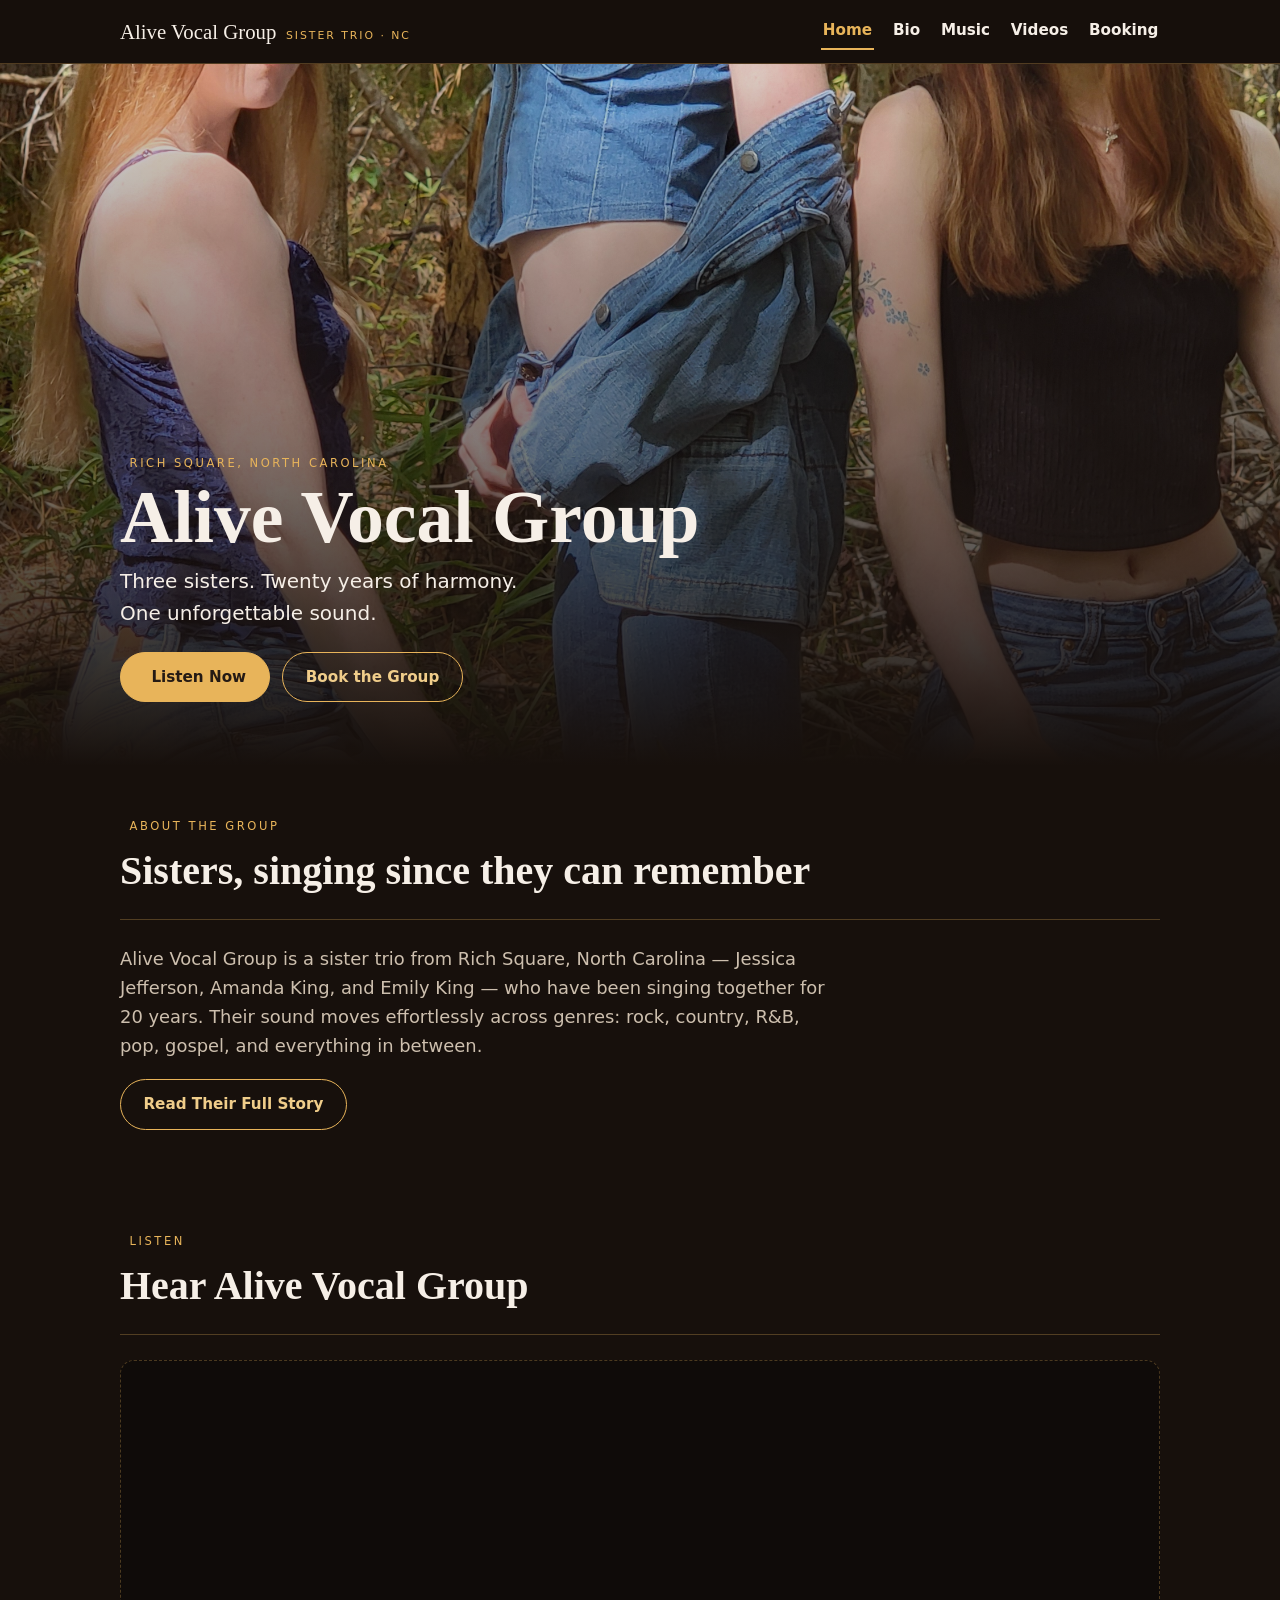
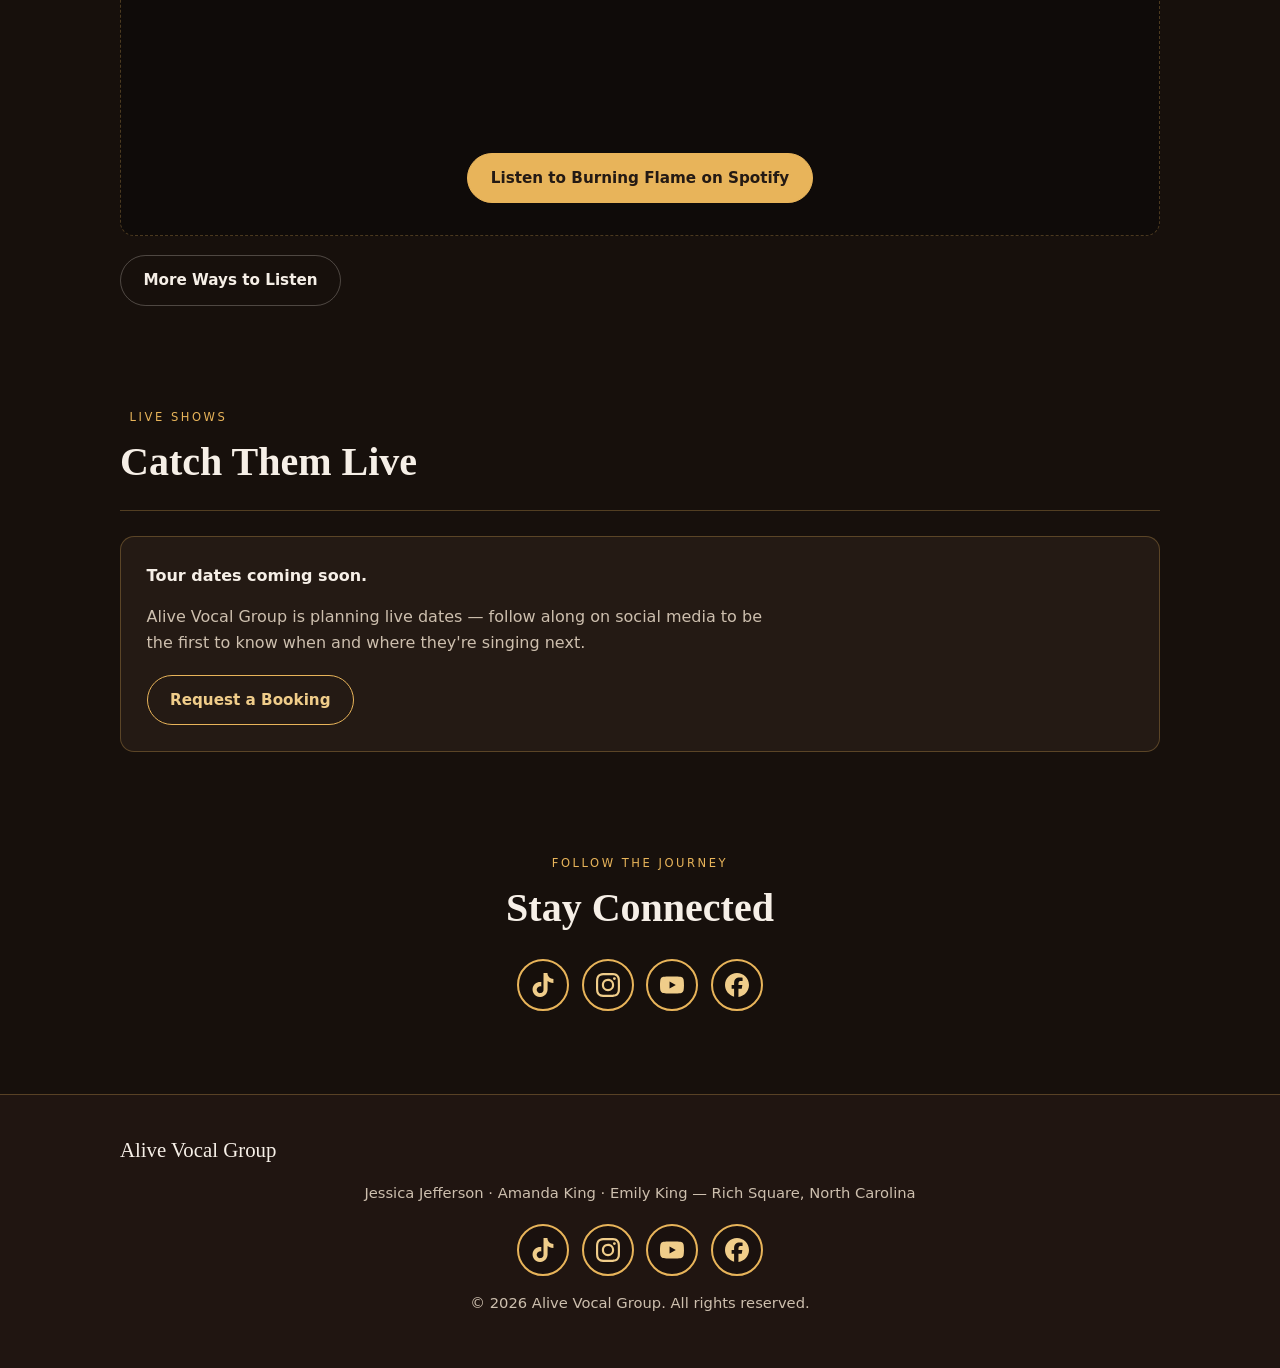
==== commit 70f03eae: "Add Spotify Burning Flame album player" ====
--- a/index.html
+++ b/index.html
@@ -55,9 +55,8 @@
         <h2 class="section-title">Hear Alive Vocal Group</h2>
         <hr class="divider" />
         <div class="embed-shell">
-          <!-- SPOTIFY-EMBED: paste the Spotify artist/playlist iframe embed code here when the artist URL is available -->
-          <p><strong style="color:var(--ink)">Spotify player coming soon.</strong><br />The group's Spotify embed will live right here.</p>
-          <a class="btn solid" href="https://open.spotify.com/" target="_blank" rel="noopener">Follow on Spotify</a>
+          <iframe style="border-radius:12px" src="https://open.spotify.com/embed/album/2T8rMi1IksVw6MpiVh3Bst?utm_source=generator" width="100%" height="352" frameBorder="0" allowfullscreen="" allow="autoplay; clipboard-write; encrypted-media; fullscreen; picture-in-picture" loading="lazy"></iframe>
+          <a class="btn solid" href="https://open.spotify.com/album/2T8rMi1IksVw6MpiVh3Bst" target="_blank" rel="noopener">Listen to Burning Flame on Spotify</a>
         </div>
         <div class="btn-row">
           <a class="btn ghost" href="music.html">More Ways to Listen</a>
@@ -84,7 +83,7 @@
       <div class="wrap" style="text-align:center">
         <p class="kicker">Follow the journey</p>
         <h2 class="section-title">Stay Connected</h2>
-<div class="social-row" style="justify-content:center">
+        <div class="social-row" style="justify-content:center">
           <a class="social-btn" href="https://www.tiktok.com/@realaliveband" target="_blank" rel="noopener" aria-label="TikTok" title="TikTok"><svg viewBox="0 0 24 24" aria-hidden="true"><path d="M12.525.02c1.31-.02 2.61-.01 3.91-.02.08 1.53.63 3.09 1.75 4.17 1.12 1.11 2.7 1.62 4.24 1.79v4.03c-1.44-.05-2.89-.35-4.2-.97-.57-.26-1.1-.59-1.62-.93-.01 2.92.01 5.84-.02 8.75-.08 1.4-.54 2.79-1.35 3.94-1.31 1.92-3.58 3.17-5.91 3.21-1.43.08-2.86-.31-4.08-1.03-2.02-1.19-3.44-3.37-3.65-5.71-.02-.5-.03-1-.01-1.49.18-1.9 1.12-3.72 2.58-4.96 1.66-1.44 3.98-2.13 6.15-1.72.02 1.48-.04 2.96-.04 4.44-.99-.32-2.15-.23-3.02.37-.63.41-1.11 1.04-1.36 1.75-.21.51-.15 1.07-.14 1.61.24 1.64 1.82 3.02 3.5 2.87 1.12-.01 2.19-.66 2.77-1.61.19-.33.4-.67.41-1.06.1-1.79.06-3.57.07-5.36.01-4.03-.01-8.05.02-12.07z"/></svg></a>
           <a class="social-btn" href="https://www.instagram.com/alivebandofficial" target="_blank" rel="noopener" aria-label="Instagram" title="Instagram"><svg viewBox="0 0 24 24" aria-hidden="true"><path d="M7.0301.084c-1.2768.0602-2.1487.264-2.911.5634-.7888.3075-1.4575.72-2.1228 1.3877-.6652.6677-1.075 1.3368-1.3802 2.127-.2954.7638-.4956 1.6365-.552 2.914-.0564 1.2775-.0689 1.6882-.0626 4.947.0062 3.2586.0206 3.6671.0825 4.9473.061 1.2765.264 2.1482.5635 2.9107.308.7889.72 1.4573 1.388 2.1228.6679.6655 1.3365 1.0743 2.1285 1.38.7632.295 1.6361.4961 2.9134.552 1.2773.056 1.6884.069 4.9462.0627 3.2578-.0062 3.668-.0207 4.9478-.0814 1.28-.0607 2.147-.2652 2.9098-.5633.7889-.3086 1.4578-.72 2.1228-1.3881.665-.6682 1.0745-1.3378 1.3795-2.1284.2957-.7632.4966-1.636.552-2.9124.056-1.2809.0692-1.6898.063-4.948-.0063-3.2583-.021-3.6668-.0817-4.9465-.0607-1.2797-.264-2.1487-.5633-2.9117-.3084-.7889-.72-1.4568-1.3876-2.1228C21.2982 1.33 20.628.9208 19.8378.6165 19.074.321 18.2017.1197 16.9244.0645 15.6471.0093 15.236-.005 11.977.0014 8.718.0076 8.31.0215 7.0301.0839m.1402 21.6932c-1.17-.0509-1.8053-.2453-2.2287-.408-.5606-.216-.96-.4771-1.3819-.895-.422-.4178-.6811-.8186-.9-1.378-.1644-.4234-.3624-1.058-.4171-2.228-.0595-1.2645-.072-1.6442-.079-4.848-.007-3.2037.0053-3.583.0607-4.848.05-1.169.2456-1.805.408-2.2282.216-.5613.4762-.96.895-1.3816.4188-.4217.8184-.6814 1.3783-.9003.423-.1651 1.0575-.3614 2.227-.4171 1.2655-.06 1.6447-.072 4.848-.079 3.2033-.007 3.5835.005 4.8495.0608 1.169.0508 1.8053.2445 2.228.408.5608.216.96.4754 1.3816.895.4217.4194.6816.8176.9005 1.3787.1653.4217.3617 1.056.4169 2.2263.0602 1.2655.0739 1.645.0796 4.848.0058 3.203-.0055 3.5834-.061 4.848-.051 1.17-.245 1.8055-.408 2.2294-.216.5604-.4763.96-.8954 1.3814-.419.4215-.8181.6811-1.3783.9-.4224.1649-1.0577.3617-2.2262.4174-1.2656.0595-1.6448.072-4.8493.079-3.2045.007-3.5825-.006-4.848-.0608M16.953 5.5864A1.44 1.44 0 1 0 18.39 4.144a1.44 1.44 0 0 0-1.437 1.4424M5.8385 12.012c.0067 3.4032 2.7706 6.1557 6.173 6.1493 3.4026-.0065 6.157-2.7701 6.1506-6.1733-.0065-3.4032-2.771-6.1565-6.174-6.1498-3.403.0067-6.156 2.771-6.1496 6.1738M8 12.0077a4 4 0 1 1 4.008 3.9921A3.9996 3.9996 0 0 1 8 12.0077"/></svg></a>
           <a class="social-btn" href="https://youtube.com/@realaliveband" target="_blank" rel="noopener" aria-label="YouTube" title="YouTube"><svg viewBox="0 0 24 24" aria-hidden="true"><path d="M23.498 6.186a3.016 3.016 0 0 0-2.122-2.136C19.505 3.545 12 3.545 12 3.545s-7.505 0-9.377.505A3.017 3.017 0 0 0 .502 6.186C0 8.07 0 12 0 12s0 3.93.502 5.814a3.016 3.016 0 0 0 2.122 2.136c1.871.505 9.376.505 9.376.505s7.505 0 9.377-.505a3.015 3.015 0 0 0 2.122-2.136C24 15.93 24 12 24 12s0-3.93-.502-5.814zM9.545 15.568V8.432L15.818 12l-6.273 3.568z"/></svg></a>
@@ -98,7 +97,7 @@
     <div class="footer-inner">
       <a class="brand" href="index.html">Alive Vocal Group</a>
       <p>Jessica Jefferson · Amanda King · Emily King — Rich Square, North Carolina</p>
-<div class="social-row" style="justify-content:center">
+      <div class="social-row" style="justify-content:center">
           <a class="social-btn" href="https://www.tiktok.com/@realaliveband" target="_blank" rel="noopener" aria-label="TikTok" title="TikTok"><svg viewBox="0 0 24 24" aria-hidden="true"><path d="M12.525.02c1.31-.02 2.61-.01 3.91-.02.08 1.53.63 3.09 1.75 4.17 1.12 1.11 2.7 1.62 4.24 1.79v4.03c-1.44-.05-2.89-.35-4.2-.97-.57-.26-1.1-.59-1.62-.93-.01 2.92.01 5.84-.02 8.75-.08 1.4-.54 2.79-1.35 3.94-1.31 1.92-3.58 3.17-5.91 3.21-1.43.08-2.86-.31-4.08-1.03-2.02-1.19-3.44-3.37-3.65-5.71-.02-.5-.03-1-.01-1.49.18-1.9 1.12-3.72 2.58-4.96 1.66-1.44 3.98-2.13 6.15-1.72.02 1.48-.04 2.96-.04 4.44-.99-.32-2.15-.23-3.02.37-.63.41-1.11 1.04-1.36 1.75-.21.51-.15 1.07-.14 1.61.24 1.64 1.82 3.02 3.5 2.87 1.12-.01 2.19-.66 2.77-1.61.19-.33.4-.67.41-1.06.1-1.79.06-3.57.07-5.36.01-4.03-.01-8.05.02-12.07z"/></svg></a>
           <a class="social-btn" href="https://www.instagram.com/alivebandofficial" target="_blank" rel="noopener" aria-label="Instagram" title="Instagram"><svg viewBox="0 0 24 24" aria-hidden="true"><path d="M7.0301.084c-1.2768.0602-2.1487.264-2.911.5634-.7888.3075-1.4575.72-2.1228 1.3877-.6652.6677-1.075 1.3368-1.3802 2.127-.2954.7638-.4956 1.6365-.552 2.914-.0564 1.2775-.0689 1.6882-.0626 4.947.0062 3.2586.0206 3.6671.0825 4.9473.061 1.2765.264 2.1482.5635 2.9107.308.7889.72 1.4573 1.388 2.1228.6679.6655 1.3365 1.0743 2.1285 1.38.7632.295 1.6361.4961 2.9134.552 1.2773.056 1.6884.069 4.9462.0627 3.2578-.0062 3.668-.0207 4.9478-.0814 1.28-.0607 2.147-.2652 2.9098-.5633.7889-.3086 1.4578-.72 2.1228-1.3881.665-.6682 1.0745-1.3378 1.3795-2.1284.2957-.7632.4966-1.636.552-2.9124.056-1.2809.0692-1.6898.063-4.948-.0063-3.2583-.021-3.6668-.0817-4.9465-.0607-1.2797-.264-2.1487-.5633-2.9117-.3084-.7889-.72-1.4568-1.3876-2.1228C21.2982 1.33 20.628.9208 19.8378.6165 19.074.321 18.2017.1197 16.9244.0645 15.6471.0093 15.236-.005 11.977.0014 8.718.0076 8.31.0215 7.0301.0839m.1402 21.6932c-1.17-.0509-1.8053-.2453-2.2287-.408-.5606-.216-.96-.4771-1.3819-.895-.422-.4178-.6811-.8186-.9-1.378-.1644-.4234-.3624-1.058-.4171-2.228-.0595-1.2645-.072-1.6442-.079-4.848-.007-3.2037.0053-3.583.0607-4.848.05-1.169.2456-1.805.408-2.2282.216-.5613.4762-.96.895-1.3816.4188-.4217.8184-.6814 1.3783-.9003.423-.1651 1.0575-.3614 2.227-.4171 1.2655-.06 1.6447-.072 4.848-.079 3.2033-.007 3.5835.005 4.8495.0608 1.169.0508 1.8053.2445 2.228.408.5608.216.96.4754 1.3816.895.4217.4194.6816.8176.9005 1.3787.1653.4217.3617 1.056.4169 2.2263.0602 1.2655.0739 1.645.0796 4.848.0058 3.203-.0055 3.5834-.061 4.848-.051 1.17-.245 1.8055-.408 2.2294-.216.5604-.4763.96-.8954 1.3814-.419.4215-.8181.6811-1.3783.9-.4224.1649-1.0577.3617-2.2262.4174-1.2656.0595-1.6448.072-4.8493.079-3.2045.007-3.5825-.006-4.848-.0608M16.953 5.5864A1.44 1.44 0 1 0 18.39 4.144a1.44 1.44 0 0 0-1.437 1.4424M5.8385 12.012c.0067 3.4032 2.7706 6.1557 6.173 6.1493 3.4026-.0065 6.157-2.7701 6.1506-6.1733-.0065-3.4032-2.771-6.1565-6.174-6.1498-3.403.0067-6.156 2.771-6.1496 6.1738M8 12.0077a4 4 0 1 1 4.008 3.9921A3.9996 3.9996 0 0 1 8 12.0077"/></svg></a>
           <a class="social-btn" href="https://youtube.com/@realaliveband" target="_blank" rel="noopener" aria-label="YouTube" title="YouTube"><svg viewBox="0 0 24 24" aria-hidden="true"><path d="M23.498 6.186a3.016 3.016 0 0 0-2.122-2.136C19.505 3.545 12 3.545 12 3.545s-7.505 0-9.377.505A3.017 3.017 0 0 0 .502 6.186C0 8.07 0 12 0 12s0 3.93.502 5.814a3.016 3.016 0 0 0 2.122 2.136c1.871.505 9.376.505 9.376.505s7.505 0 9.377-.505a3.015 3.015 0 0 0 2.122-2.136C24 15.93 24 12 24 12s0-3.93-.502-5.814zM9.545 15.568V8.432L15.818 12l-6.273 3.568z"/></svg></a>
--- a/styles.css
+++ b/styles.css
@@ -68,3 +68,16 @@
 .site-footer{border-top:1px solid var(--line);background:var(--bg2);margin-top:2rem}
 .footer-inner{max-width:1080px;margin:0 auto;padding:2.4rem 20px;text-align:center;color:var(--muted);font-size:.92rem}
 .footer-inner.brand{justify-content:center;margin-bottom:.4rem}
+
+/* ---------- social icon buttons ---------- */
+.social-row { display: flex; flex-wrap: wrap; gap: 0.8rem; margin-top: 1.2rem; }
+.footer-inner .social-row { justify-content: center; }
+.social-btn {
+  width: 52px; height: 52px; border-radius: 50%;
+  border: 2px solid var(--gold);
+  display: inline-flex; align-items: center; justify-content: center;
+  background: rgba(23,16,12,0.55);
+  transition: transform 0.15s ease, background 0.15s ease;
+}
+.social-btn:hover { background: rgba(217,164,65,0.18); transform: translateY(-2px); }
+.social-btn svg { width: 24px; height: 24px; fill: var(--gold-soft); }
